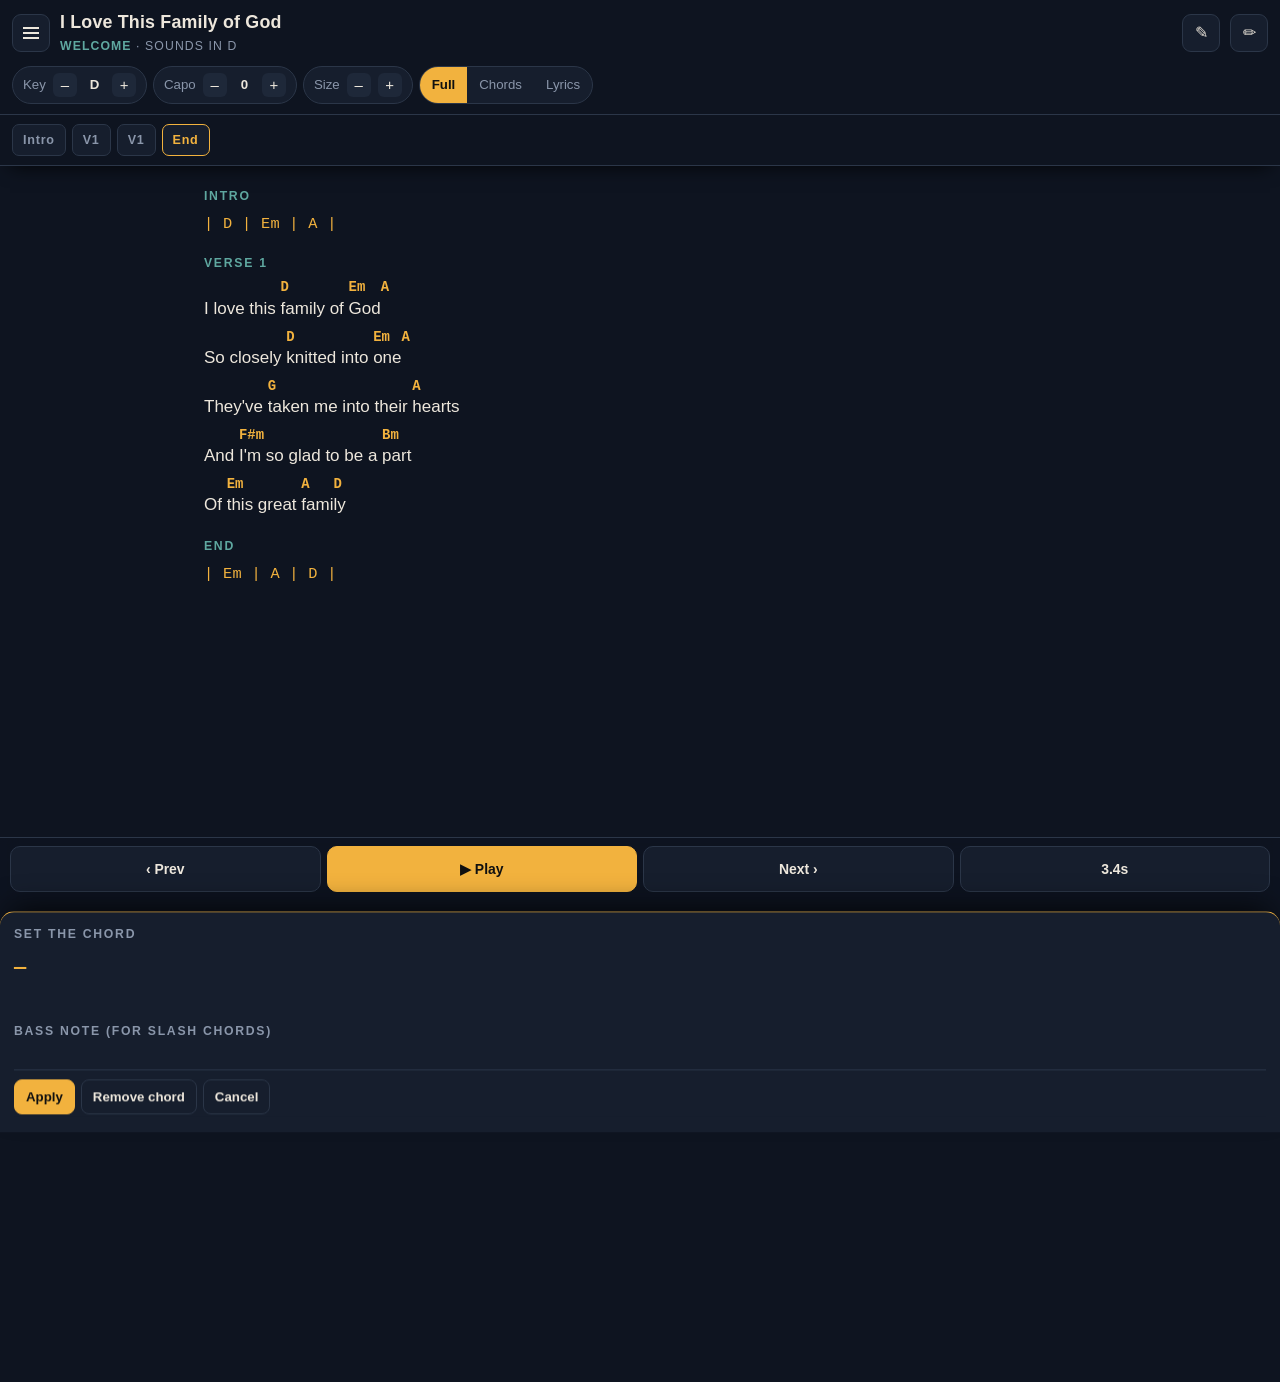
==== songbook/index.html @ 8be57307 "Make Play work like karaoke: step the highlight line by line The old Play scrolled the page at a con" ====
<!DOCTYPE html>
<html lang="en">
<head>
<meta charset="utf-8">
<meta name="viewport" content="width=device-width, initial-scale=1, viewport-fit=cover">
<title>Songbook</title>
<meta name="theme-color" content="#0E1420">
<style>
:root{
  --ink:#0E1420;
  --panel:#161E2D;
  --panel-2:#1E2839;
  --line:#2B3648;
  --text:#EDE7DC;
  --muted:#8A96AA;
  --chord:#F2B23E;
  --section:#5FA8A0;
  --cue:#E06A5B;
  --fs:17px;
}
*{box-sizing:border-box;-webkit-tap-highlight-color:transparent}
html,body{margin:0;padding:0;background:var(--ink);color:var(--text)}
body{
  font-family:-apple-system,BlinkMacSystemFont,"Segoe UI",Roboto,"Helvetica Neue",Arial,sans-serif;
  font-size:var(--fs);
  line-height:1.45;
  padding-bottom:env(safe-area-inset-bottom);
  overscroll-behavior-y:contain;
}
button{font:inherit;color:inherit;background:none;border:none;cursor:pointer}

/* ---------- top bar ---------- */
.stickytop{
  position:sticky;top:0;z-index:40;background:var(--ink);
  box-shadow:0 10px 18px -10px rgba(0,0,0,.85);
}
.bar{
  background:var(--ink);
  padding:10px 12px 10px 12px;
  padding-top:calc(10px + env(safe-area-inset-top));
}
.bar-row{display:flex;align-items:center;gap:10px}
.menu-btn{
  width:38px;height:38px;flex:0 0 38px;border:1px solid var(--line);border-radius:9px;
  display:grid;place-items:center;background:var(--panel)
}
.menu-btn span{display:block;width:16px;height:2px;background:var(--text);box-shadow:0 -5px 0 var(--text),0 5px 0 var(--text)}
.title-wrap{min-width:0;flex:1}
.song-title{
  font-size:1.05em;font-weight:700;letter-spacing:.01em;
  white-space:nowrap;overflow:hidden;text-overflow:ellipsis;margin:0
}
.song-meta{font-size:.72em;color:var(--muted);letter-spacing:.09em;text-transform:uppercase;margin-top:2px}
.song-meta b{color:var(--section);font-weight:600}

/* ---------- controls ---------- */
.ctrls{display:flex;gap:6px;margin-top:10px;flex-wrap:wrap}
.pill{
  border:1px solid var(--line);background:var(--panel);border-radius:999px;
  padding:6px 10px;font-size:.78em;color:var(--muted);
  display:inline-flex;align-items:center;gap:7px;white-space:nowrap
}
.pill b{color:var(--text);font-weight:600;font-variant-numeric:tabular-nums;min-width:1.6em;text-align:center}
.pill button{
  width:24px;height:24px;border-radius:6px;background:var(--panel-2);
  display:grid;place-items:center;font-size:15px;line-height:1;color:var(--text)
}
.pill button:active{background:var(--chord);color:#000}
.seg{display:flex;border:1px solid var(--line);border-radius:999px;overflow:hidden;background:var(--panel)}
.seg button{padding:6px 12px;font-size:.78em;color:var(--muted)}
.seg button[aria-pressed="true"]{background:var(--chord);color:#101010;font-weight:700}

/* ---------- signature: roadmap strip ---------- */
.roadmap{
  display:flex;gap:6px;overflow-x:auto;scrollbar-width:none;
  padding:9px 12px;background:var(--ink);
  border-top:1px solid var(--line);
  border-bottom:1px solid var(--line);
}
/* once you start playing, the controls fold away and only the map stays */
.ctrls{transition:max-height .18s ease,opacity .18s ease;max-height:140px;overflow:hidden}
body[data-compact="1"] .ctrls{max-height:0;opacity:0;margin-top:0}
body[data-compact="1"] .song-meta{display:none}
.roadmap::-webkit-scrollbar{display:none}
.chip{
  flex:0 0 auto;border:1px solid var(--line);border-radius:7px;
  padding:6px 10px;font-size:.74em;font-weight:700;letter-spacing:.06em;
  color:var(--muted);background:var(--panel);position:relative
}
.chip[data-live="1"]{border-color:var(--chord);color:var(--chord)}
.chip .rep{color:var(--cue);margin-left:4px}

/* ---------- song body ---------- */
/* enough tail room that the LAST section can still scroll up to the reading
   line — the play bar took some of what the old 60vh allowed for */
main{padding:4px 14px 88vh 14px;max-width:900px;margin:0 auto}
.sec{margin:18px 0 0}
.sec-label{
  font-size:.72em;letter-spacing:.14em;text-transform:uppercase;
  color:var(--section);font-weight:700;margin-bottom:5px;
  display:flex;align-items:baseline;gap:8px
}
.sec-label .rep{color:var(--cue);letter-spacing:.06em}
.line{margin:0 -6px 3px;padding:2px 6px;border-radius:6px;white-space:pre-wrap}
.line.chords-row{color:var(--chord);font-family:ui-monospace,"SF Mono",Menlo,Consolas,monospace;font-size:.9em;letter-spacing:.02em}
.pair{display:inline-flex;flex-direction:column;vertical-align:top}
.pair.nolyric{margin-right:.4em}
.pair .c{
  color:var(--chord);font-weight:700;font-size:.82em;line-height:1.25;
  font-family:ui-monospace,"SF Mono",Menlo,Consolas,monospace;
  white-space:pre;min-height:1.25em
}
.pair .l{white-space:pre}
.cue{color:var(--cue);font-size:.85em;font-style:italic;margin:6px 0}

/* chords-only mode */
body[data-view="chords"] .pair .l{display:none}
body[data-view="chords"] .pair{margin-right:.55em}
body[data-view="chords"] .sec{margin-top:14px}
body[data-view="lyrics"] .pair .c{display:none}
body[data-view="lyrics"] .line.chords-row{display:none}

/* ---------- setlist drawer ---------- */
.scrim{position:fixed;inset:0;background:rgba(0,0,0,.6);z-index:40;opacity:0;pointer-events:none;transition:opacity .18s}
.scrim[data-open="1"]{opacity:1;pointer-events:auto}
.drawer{
  position:fixed;top:0;left:0;bottom:0;width:min(84vw,340px);z-index:50;
  background:var(--panel);border-right:1px solid var(--line);
  transform:translateX(-101%);transition:transform .2s ease;
  display:flex;flex-direction:column
}
.drawer[data-open="1"]{transform:none}
.drawer h2{
  margin:0;padding:calc(16px + env(safe-area-inset-top)) 16px 12px;
  font-size:.75em;letter-spacing:.16em;text-transform:uppercase;color:var(--muted);font-weight:700
}
.list{overflow-y:auto;flex:1;padding-bottom:24px}
.item{display:block;width:100%;text-align:left;padding:11px 16px;border-bottom:1px solid var(--line)}
.item[aria-current="true"]{background:var(--panel-2);box-shadow:inset 3px 0 0 var(--chord)}
.item .n{font-weight:600;font-size:.95em}
.item .m{font-size:.72em;color:var(--muted);letter-spacing:.08em;text-transform:uppercase;margin-top:3px}
.drawer footer{padding:12px 16px;border-top:1px solid var(--line);font-size:.72em;color:var(--muted);line-height:1.5}

@media (prefers-reduced-motion:reduce){*{transition:none!important}}

/* ---------- editor ---------- */
.edit-open{
  display:block;width:100%;text-align:left;padding:12px 16px;
  color:var(--chord);font-weight:600;font-size:.9em;border-top:1px solid var(--line)
}
.editor{
  position:fixed;inset:0;z-index:60;background:var(--ink);display:none;
  flex-direction:column;padding-top:env(safe-area-inset-top);
  overflow-y:auto;overscroll-behavior:contain;-webkit-overflow-scrolling:touch
}
/* the top bar must stay reachable once the panel scrolls */
.editor>.ed-bar:first-child{position:sticky;top:0;z-index:2;background:var(--ink)}
.editor[data-open="1"]{display:flex}
.ed-bar{
  display:flex;align-items:center;gap:8px;padding:10px 12px;
  border-bottom:1px solid var(--line);flex-wrap:wrap
}
.ed-bar h2{margin:0;font-size:.8em;letter-spacing:.14em;text-transform:uppercase;color:var(--muted);flex:1}
.btn{
  border:1px solid var(--line);background:var(--panel);border-radius:8px;
  padding:7px 11px;font-size:.78em;font-weight:600;color:var(--text);white-space:nowrap
}
.btn.go{background:var(--chord);color:#101010;border-color:var(--chord)}
.btn:active{opacity:.7}
.ed-hint{padding:8px 12px;font-size:.74em;color:var(--muted);line-height:1.5;border-bottom:1px solid var(--line)}
.fields{display:grid;grid-template-columns:1fr 1fr;gap:8px;padding:12px;border-bottom:1px solid var(--line)}
.fields label{display:flex;flex-direction:column;gap:4px;font-size:.68em;letter-spacing:.12em;text-transform:uppercase;color:var(--muted);font-weight:700}
.fields .wide{grid-column:1 / -1}
.fields input{
  background:var(--panel);border:1px solid var(--line);border-radius:8px;
  color:var(--text);font:inherit;font-size:15px;padding:9px 10px;outline:none
}
.fields input:focus{border-color:var(--chord)}
.ed-body-label{padding:10px 12px 0;font-size:.68em;letter-spacing:.12em;text-transform:uppercase;color:var(--section);font-weight:700}
.mapbuild{padding:0 12px 12px;border-bottom:1px solid var(--line)}
.mapbuild .row{display:flex;gap:6px;flex-wrap:wrap;margin-bottom:8px}
.mchip{
  border:1px solid var(--section);border-radius:7px;background:var(--panel);
  color:var(--section);font-size:.76em;font-weight:700;padding:7px 11px
}
.mchip:active{background:var(--section);color:#101010}
.mapbuild .mini{border:1px solid var(--line);border-radius:7px;background:var(--panel-2);color:var(--muted);font-size:.76em;font-weight:700;padding:7px 11px}
.mapbuild .none{font-size:.74em;color:var(--muted)}
.ochip{
  border:1px solid var(--chord);border-radius:7px;background:var(--panel);
  color:var(--chord);font-size:.76em;font-weight:700;padding:7px 10px
}
.ochip[data-sel="1"]{background:var(--chord);color:#101010}
.mapbuild .lbl{font-size:.66em;letter-spacing:.12em;text-transform:uppercase;color:var(--muted);font-weight:700;margin:2px 0 6px}

/* ---------- edit chords on the chart ---------- */
.edit-toggle{
  width:38px;height:38px;flex:0 0 38px;border:1px solid var(--line);border-radius:9px;
  display:grid;place-items:center;background:var(--panel);font-size:16px
}
.edit-toggle[aria-pressed="true"]{background:var(--chord);color:#101010;border-color:var(--chord)}
body[data-edit="1"] .pair .c{
  border-bottom:1px dashed var(--chord);min-width:1.4em;text-align:center;cursor:pointer
}
body[data-edit="1"] .pair .c:empty::after{content:"+";color:var(--muted)}
body[data-edit="1"] .w{border-bottom:1px dotted var(--line);cursor:pointer}
body[data-edit="1"] .w:active{background:var(--panel-2)}
.edit-note{
  background:var(--panel-2);border:1px solid var(--chord);border-radius:9px;
  padding:9px 12px;margin:10px 0 0;font-size:.8em;color:var(--text);display:none
}
body[data-edit="1"] .edit-note{display:block}

.sheet{
  position:fixed;left:0;right:0;bottom:0;z-index:65;background:var(--panel);
  border-top:1px solid var(--chord);border-radius:14px 14px 0 0;
  padding:14px 14px calc(16px + env(safe-area-inset-bottom));
  transform:translateY(105%);transition:transform .2s ease;
  max-height:76vh;overflow-y:auto;overscroll-behavior:contain;
  box-shadow:0 -14px 30px -12px rgba(0,0,0,.8)
}
body[data-edit="1"] main{padding-bottom:70vh}
.pair,.w,.c{touch-action:manipulation}
body[data-readonly="1"] #editToggle,
body[data-readonly="1"] #openEdit,
body[data-readonly="1"] .drawer footer{display:none}
.sheet[data-open="1"]{transform:none}
.sheet h3.sub{margin-top:12px}
.sheet h3{margin:0 0 10px;font-size:.72em;letter-spacing:.14em;text-transform:uppercase;color:var(--muted)}
.sheet .row{display:flex;gap:6px;flex-wrap:wrap;margin-bottom:9px}
.sheet .row.act{position:sticky;bottom:0;margin-bottom:0;padding:9px 0 2px;background:var(--panel);border-top:1px solid var(--line)}
.k{
  border:1px solid var(--line);background:var(--panel-2);border-radius:8px;
  padding:9px 12px;font-size:.88em;font-weight:700;color:var(--text);min-width:40px
}
.k[data-sel="1"]{background:var(--chord);color:#101010;border-color:var(--chord)}
.sheet .preview{
  font-family:ui-monospace,Menlo,Consolas,monospace;color:var(--chord);
  font-weight:700;font-size:1.2em;margin:2px 0 10px
}
.editor textarea{
  flex:1;width:100%;border:none;outline:none;resize:none;
  background:var(--ink);color:var(--text);
  font-family:ui-monospace,"SF Mono",Menlo,Consolas,monospace;
  font-size:14px;line-height:1.5;padding:12px;
  -webkit-text-size-adjust:100%;
  min-height:45vh
}
.playbar{
  position:fixed;left:0;right:0;bottom:0;z-index:30;display:flex;gap:6px;
  padding:8px 10px calc(8px + env(safe-area-inset-bottom));
  background:rgba(14,20,32,.94);border-top:1px solid var(--line);
  backdrop-filter:blur(12px)
}
.pb{
  flex:1;min-height:46px;border:1px solid var(--line);border-radius:10px;
  background:var(--panel);font-size:.82em;font-weight:700;color:var(--text)
}
.pb.go{background:var(--chord);color:#101010;border-color:var(--chord)}
.pb:active{opacity:.75}
body[data-edit="1"] .playbar,body[data-readonly="1"] .playbar{display:flex}
/* the line being sung — must read from arm's length in a dim room */
.line.active{
  background:rgba(95,168,160,.22);
  box-shadow:inset 4px 0 var(--section),0 0 0 1px rgba(95,168,160,.45);
  border-radius:6px
}
.line.active .l{color:#fff}
.line.active .c{color:#FFD79A}
.setbar{display:flex;gap:6px;margin-bottom:8px}
.setbar select{
  flex:1;min-width:0;background:var(--panel);border:1px solid var(--line);border-radius:9px;
  color:var(--text);font:inherit;font-size:15px;padding:10px 9px;outline:none
}
.mini2{
  width:42px;border:1px solid var(--line);border-radius:9px;background:var(--panel);
  color:var(--text);font-size:15px;font-weight:700
}
.addsongs{
  width:100%;border:1px dashed var(--section);border-radius:9px;background:none;
  color:var(--section);font-size:.78em;font-weight:700;padding:9px;margin-bottom:9px;display:none
}
body[data-setmode="set"] .addsongs{display:block}
.addsongs[data-on="1"]{border-style:solid;background:var(--section);color:#101010}
.item .pick{
  float:right;border:1px solid var(--line);border-radius:7px;background:var(--panel-2);
  color:var(--text);font-size:.9em;font-weight:700;width:30px;height:30px;margin-left:8px
}
.find{
  width:100%;background:var(--panel);border:1px solid var(--line);border-radius:9px;
  color:var(--text);font:inherit;font-size:15px;padding:10px 11px;outline:none;margin-bottom:10px
}
.find:focus{border-color:var(--chord)}
.fold{margin:2px 0 8px}
.fold-head{
  width:100%;display:flex;align-items:center;gap:8px;padding:8px 4px;text-align:left;
  font-size:.68em;letter-spacing:.13em;text-transform:uppercase;color:var(--chord);font-weight:700
}
.fold-head .cnt{margin-left:auto;color:var(--muted);letter-spacing:.06em}
.fold-head .chev{transition:transform .16s}
.fold[data-open="0"] .chev{transform:rotate(-90deg)}
.fold[data-open="0"] .fold-body{display:none}
.nores{font-size:.8em;color:var(--muted);padding:10px 4px}
.toast{
  position:fixed;left:50%;bottom:86px;transform:translateX(-50%);
  background:var(--chord);color:#101010;font-weight:700;font-size:.82em;
  padding:9px 16px;border-radius:999px;z-index:70;opacity:0;pointer-events:none;
  transition:opacity .2s
}
.toast[data-show="1"]{opacity:1}
</style>
</head>
<body data-view="full">

<div class="scrim" id="scrim"></div>
<nav class="drawer" id="drawer" aria-label="Set list">
  <h2>Set list</h2>
  <div class="setbar">
    <select id="setPick" aria-label="Choose a service"></select>
    <button class="mini2" id="setNew" title="New service">＋</button>
    <button class="mini2" id="setEdit" title="Rename or delete this service">⋯</button>
  </div>
  <button class="addsongs" id="setAdd">＋ Add songs to this service</button>
  <input class="find" id="find" placeholder="Search songs" aria-label="Search songs">
  <div class="list" id="list"></div>
  <button class="edit-open" id="openEdit">＋ Add or edit a song</button>
  <footer>Edits live on your phone until you download the file and upload it to GitHub. That upload is what everyone else sees.</footer>
</nav>

<div class="editor" id="editor">
  <div class="ed-bar">
    <h2>Song editor</h2>
    <button class="btn" id="edClose">Close</button>
  </div>
  <div class="ed-bar">
    <button class="btn" id="edTemplate">Start blank</button>
    <button class="btn" id="edLoad">Load current</button>
    <button class="btn go" id="edSave">Save to book</button>
    <button class="btn go" id="edDownload">Download file</button>
  </div>
  <div class="fields">
    <label class="wide">Song title<input id="fTitle" placeholder="Never Once"></label>
    <label>Role<input id="fRole" placeholder="Solemn"></label>
    <label>Key<input id="fKey" placeholder="G"></label>
    <label>Capo<input id="fCapo" placeholder="0" inputmode="numeric"></label>
    <label>Tempo<input id="fTempo" placeholder="72" inputmode="numeric"></label>
    <label>Add to service<select id="fSet"></select></label>
    <label class="wide">Playing order<input id="fMap" placeholder="Tap the buttons below"></label>
  </div>
  <div class="mapbuild">
    <p class="lbl">Tap a section to add it</p>
    <div class="row" id="mapChips"><span class="none">Paste or type the song first — the sections will appear here to tap.</span></div>
    <p class="lbl">Playing order — tap one to select, then use the buttons</p>
    <div class="row" id="orderRow"></div>
    <div class="row">
      <button class="mini" id="mapX2">×2</button>
      <button class="mini" id="mapX1">×1</button>
      <button class="mini" id="mapLeft">← Move</button>
      <button class="mini" id="mapRight">Move →</button>
      <button class="mini" id="mapDel">Delete</button>
      <button class="mini" id="mapClear">Clear all</button>
    </div>
  </div>
  <p class="ed-body-label">Words and chords — paste anything, it converts itself</p>
  <textarea id="edText" spellcheck="false" placeholder="Paste a chart straight from your old file or a tab site.&#10;&#10;Or type it plainly:&#10;&#10;Verse 1&#10;      G            D&#10;Standing on this mountaintop"></textarea>
</div>

<div class="playbar" id="playbar">
  <button class="pb" id="pbPrev" aria-label="Previous section">‹ Prev</button>
  <button class="pb go" id="pbPlay" aria-label="Start auto-scroll">▶ Play</button>
  <button class="pb" id="pbNext" aria-label="Next section">Next ›</button>
  <button class="pb" id="pbSpeed" aria-label="Scroll speed">1.0×</button>
</div>

<div class="toast" id="toast"></div>

<div class="sheet" id="sheet">
  <h3>Set the chord</h3>
  <div class="preview" id="pkPrev">—</div>
  <div class="row" id="pkRoot"></div>
  <div class="row" id="pkAcc"></div>
  <div class="row" id="pkQual"></div>
  <h3 class="sub">Bass note (for slash chords)</h3>
  <div class="row" id="pkBass"></div>
  <div class="row" id="pkBassAcc"></div>
  <div class="row act">
    <button class="btn go" id="pkApply">Apply</button>
    <button class="btn" id="pkRemove">Remove chord</button>
    <button class="btn" id="pkCancel">Cancel</button>
  </div>
</div>

<div class="stickytop">
<header class="bar">
  <div class="bar-row">
    <button class="menu-btn" id="menu" aria-label="Open set list"><span></span></button>
    <div class="title-wrap">
      <p class="song-title" id="title">—</p>
      <div class="song-meta" id="meta"></div>
    </div>
    <button class="edit-toggle" id="editToggle" aria-pressed="false" aria-label="Edit chords" title="Tap chords to change them">✎</button>
    <button class="edit-toggle" id="songEdit" aria-label="Edit this song's words and chords" title="Edit this song">✏︎</button>
  </div>
  <div class="ctrls">
    <div class="pill">Key <button id="down" aria-label="Transpose down">–</button><b id="keyOut">—</b><button id="up" aria-label="Transpose up">+</button></div>
    <div class="pill">Capo <button id="capoDown" aria-label="Capo down">–</button><b id="capoOut">0</b><button id="capoUp" aria-label="Capo up">+</button></div>
    <div class="pill">Size <button id="fsDown" aria-label="Smaller text">–</button><button id="fsUp" aria-label="Larger text">+</button></div>
    <div class="seg" role="group" aria-label="View">
      <button data-view="full" aria-pressed="true">Full</button>
      <button data-view="chords" aria-pressed="false">Chords</button>
      <button data-view="lyrics" aria-pressed="false">Lyrics</button>
    </div>
  </div>
</header>

<div class="roadmap" id="roadmap"></div>
</div>
<main id="song"></main>

<script>
/* ============================================================
   Chord engine — parse, transpose, capo. No libraries, no CDN.
   ============================================================ */
const SHARP=["A","A#","B","C","C#","D","D#","E","F","F#","G","G#"];
const FLAT =["A","Bb","B","C","Db","D","Eb","E","F","Gb","G","Ab"];
const FLATKEYS=new Set(["F","Bb","Eb","Ab","Db","Gb","Dm","Gm","Cm","Fm","Bbm","Ebm"]);
const RE=/^([A-G])([#b]?)(.*)$/;

function idx(root,acc){
  let base=SHARP.indexOf(root);
  if(acc==="#")base=(base+1)%12;
  if(acc==="b")base=(base+11)%12;
  return base;
}
function shift(tok,n,useFlat){
  const m=tok.match(RE);
  if(!m)return tok;
  const[,root,acc,rest]=m;
  const name=(useFlat?FLAT:SHARP)[(idx(root,acc)+n+120)%12];
  // handle slash bass
  const slash=rest.indexOf("/");
  if(slash>-1){
    const tail=rest.slice(slash+1), head=rest.slice(0,slash);
    return name+head+"/"+shift(tail,n,useFlat);
  }
  return name+rest;
}
function transposeChord(tok,n,key){
  if(n===0)return tok;
  return shift(tok,n,FLATKEYS.has(key));
}

/* ---------- ChordPro-ish parser ---------- */
function parseSong(src){
  const song={meta:{},sections:[]};
  let cur=null;
  src.split("\n").forEach(raw=>{
    const line=raw.replace(/\s+$/,"");
    const d=line.match(/^\{(\w+):\s*(.*)\}\s*$/);
    if(d){
      const k=d[1].toLowerCase(), v=d[2].trim();
      if(k==="section"){
        cur={label:v,lines:[]};song.sections.push(cur);
      }else if(k==="cue"){
        if(cur)cur.lines.push({type:"cue",text:v});
      }else song.meta[k]=v;
      return;
    }
    if(!line.trim()){if(cur)cur.lines.push({type:"gap"});return;}
    /* a plain section name on its own line, no braces needed */
    const bare=line.trim().match(/^(intro|verse\s*\d*|pre[- ]?chorus|chorus(?:\s*\([^)]*\))?|bridge|interlude|instrumental|instrument|mid[- ]?section|post[- ]?chorus|channel|tag|refrain|outro|ending|end)\s*:?\s*$/i);
    if(bare){cur={label:line.trim().replace(/:$/,""),lines:[]};song.sections.push(cur);return;}
    /* [Chorus] style header pasted from a tab site */
    const br=line.trim().match(/^\[([^\]]+)\]$/);
    if(br&&!/^[A-G][#b]?(\s|$|m|maj|min|sus|dim|aug|add|\d|\/)/.test(br[1])){
      cur={label:br[1],lines:[]};song.sections.push(cur);return;
    }
    if(!cur){cur={label:"",lines:[]};song.sections.push(cur);}
    // a bar/chord-only row: contains | or is only bracketed chords
    if(/^[|\s]*\|/.test(line)||/^(\s*\[[^\]]+\]\s*)+$/.test(line)){
      cur.lines.push({type:"row",text:line.replace(/[\[\]]/g,"")});
      return;
    }
    cur.lines.push({type:"pairs",text:line});
  });
  return song;
}

/* split "[C]Thank you [G]God" into chord/lyric pairs */
function toPairs(text){
  const out=[];const re=/\[([^\]]+)\]/g;let last=0,m;
  while((m=re.exec(text))!==null){
    if(m.index>last)out.push({c:"",l:text.slice(last,m.index)});
    out.push({c:m[1],l:""});
    last=re.lastIndex;
  }
  if(last<text.length){
    if(out.length&&out[out.length-1].l==="")out[out.length-1].l=text.slice(last);
    else out.push({c:"",l:text.slice(last)});
  }
  // merge a chord with the text that follows it
  const merged=[];
  for(let i=0;i<out.length;i++){
    if(out[i].c&&!out[i].l&&out[i+1]&&!out[i+1].c){merged.push({c:out[i].c,l:out[i+1].l});i++;}
    else merged.push(out[i]);
  }
  return merged;
}

/* ============================================================
   Render
   ============================================================ */
/* ============================================================
   WHO CAN EDIT
   true  = everyone opening the link sees the editing tools
   false = read-only for everyone, except a link ending in #edit
   ============================================================ */
const ALLOW_EDIT = true;

let state={i:0,steps:0,capo:0,fs:17,step:0,line:-1};
let jumping=false,jumpTimer=null,keepScroll=false;

function currentSong(){return parseSong(SONGS[state.i]);}

/* The arrangement is a list of PERFORMANCE STEPS. A section lives in the body
   once, but the map may play it several times; step 6 and step 2 can both be
   the Chorus and still be different places in the service. Everything that
   navigates works on step indexes, never on section names. */
function mapSteps(s){
  return (s.meta.map||"").split("-").map(x=>x.trim()).filter(Boolean).map(tok=>{
    const rep=tok.match(/x(\d+)$/i);
    const label=tok.replace(/\s*x\d+$/i,"");
    return {label,rep:rep?rep[1]:null,short:label.toLowerCase().replace(/\s+/g,"")};
  });
}
function sectionForStep(i){
  const st=mapSteps(currentSong())[i];
  if(!st)return null;
  return [...document.querySelectorAll(".sec")].find(el=>el.dataset.short===st.short)||null;
}
function scrollToStep(i,smooth){
  const t=sectionForStep(i); if(!t)return;
  const off=document.querySelector(".stickytop").getBoundingClientRect().height;
  jumping=true;
  window.scrollTo({top:t.getBoundingClientRect().top+window.scrollY-off-6,behavior:smooth?"smooth":"auto"});
  clearTimeout(jumpTimer);
  jumpTimer=setTimeout(()=>{jumping=false;},650);
}
function goStep(i){
  const steps=mapSteps(currentSong());
  if(!steps.length)return;
  state.step=Math.max(0,Math.min(steps.length-1,i));
  paintSteps(); scrollToStep(state.step,true);
}
/* highlight exactly ONE chip: the current step */
function paintSteps(){
  const rm=document.getElementById("roadmap");
  const kids=[...rm.children];
  kids.forEach((c,i)=>c.dataset.live=i===state.step?"1":"0");
  const cur=kids[state.step];
  if(cur){
    const l=cur.offsetLeft,r=l+cur.offsetWidth;
    if(l<rm.scrollLeft+12)rm.scrollLeft=l-12;
    else if(r>rm.scrollLeft+rm.clientWidth-12)rm.scrollLeft=r-rm.clientWidth+12;
  }
}

function render(){
  const s=currentSong();
  const baseKey=s.meta.key||"C";
  const n=state.steps-state.capo;
  const shown=transposeChord(baseKey.replace(/m$/,""),n,baseKey)+(/m$/.test(baseKey)?"m":"");
  const sounding=transposeChord(baseKey.replace(/m$/,""),state.steps,baseKey)+(/m$/.test(baseKey)?"m":"");

  document.getElementById("title").textContent=s.meta.title||"Untitled";
  document.getElementById("meta").innerHTML=
    (s.meta.role?"<b>"+s.meta.role+"</b> · ":"")+
    "sounds in "+sounding+(state.capo?" · play "+shown+" shapes":"")+
    (s.meta.tempo?" · "+s.meta.tempo+" bpm":"");
  document.getElementById("keyOut").textContent=shown;
  document.getElementById("capoOut").textContent=state.capo;

  /* roadmap chips */
  const rm=document.getElementById("roadmap");rm.innerHTML="";
  mapSteps(s).forEach((st,i)=>{
    const b=document.createElement("button");
    b.className="chip";
    b.dataset.short=st.short;
    b.dataset.step=i;
    b.innerHTML=st.label+(st.rep?'<span class="rep">×'+st.rep+"</span>":"");
    b.onclick=()=>goStep(i);
    rm.appendChild(b);
  });

  /* body */
  const main=document.getElementById("song");main.innerHTML="";
  s.sections.forEach((sec,si)=>{
    const wrap=document.createElement("section");
    wrap.className="sec";
    wrap.dataset.short=shortOf(sec.label);
    if(sec.label){
      const h=document.createElement("div");
      h.className="sec-label";
      h.textContent=sec.label;
      wrap.appendChild(h);
    }
    sec.lines.forEach((ln,li)=>{
      if(ln.type==="gap"){wrap.appendChild(document.createElement("br"));return;}
      if(ln.type==="cue"){
        const c=document.createElement("p");c.className="cue";c.textContent="▸ "+ln.text;
        wrap.appendChild(c);return;
      }
      const p=document.createElement("p");
      if(ln.type==="row"){
        p.className="line chords-row";
        p.textContent=ln.text.replace(/[A-G][#b]?[^\s|]*/g,t=>transposeChord(t,n,baseKey));
        wrap.appendChild(p);return;
      }
      p.className="line";
      toPairs(ln.text).forEach((pr,pi)=>{
        const sp=document.createElement("span");
        sp.className=pr.l?"pair":"pair nolyric";
        sp.dataset.s=si;sp.dataset.l=li;sp.dataset.p=pi;
        const c=document.createElement("span");c.className="c";
        c.textContent=pr.c?transposeChord(pr.c,n,baseKey):"";
        const l=document.createElement("span");l.className="l";
        if(document.body.dataset.edit==="1"&&pr.l){
          let off=0;
          (pr.l.match(/\s+|\S+/g)||[]).forEach(part=>{
            const w=document.createElement("span");
            w.className=/\S/.test(part)?"w":"";
            w.textContent=part;w.dataset.off=off;
            l.appendChild(w);off+=part.length;
          });
        }else l.textContent=pr.l;
        sp.appendChild(c);sp.appendChild(l);p.appendChild(sp);
      });
      wrap.appendChild(p);
    });
    main.appendChild(wrap);
  });
  if(document.body.dataset.edit==="1"){
    const note=document.createElement("p");
    note.className="edit-note";
    note.textContent="Tap a chord to change it, or tap a word to put a chord in front of it. Press ✎ again when you're done.";
    main.insertBefore(note,main.firstChild);
  }
  if(keepScroll){
    const y=keepScroll;keepScroll=false;
    requestAnimationFrame(()=>window.scrollTo(0,y));
  }else window.scrollTo(0,0);
  paintSteps();
  buildList();
}

/* ---------- turn the parsed song back into text ---------- */
const ORDER=["title","role","key","capo","tempo","folder","map"];
function serialize(song){
  const out=[];
  ORDER.forEach(k=>{if(song.meta[k]!==undefined)out.push("{"+k+": "+song.meta[k]+"}");});
  Object.keys(song.meta).forEach(k=>{if(!ORDER.includes(k))out.push("{"+k+": "+song.meta[k]+"}");});
  song.sections.forEach(sec=>{
    if(sec.label)out.push("{section: "+sec.label+"}");
    sec.lines.forEach(ln=>{
      if(ln.type==="gap")out.push("");
      else if(ln.type==="cue")out.push("{cue: "+ln.text+"}");
      else out.push(ln.text);
    });
  });
  return out.join("\n");
}
function pairsToText(pairs){
  return pairs.map(p=>(p.c?"["+p.c+"]":"")+p.l).join("");
}

/* ---------- chord picker ---------- */
const sheet=document.getElementById("sheet");
let pick={s:0,l:0,p:0,root:"C",acc:"",qual:"",bass:"",bassAcc:"",insertAt:null};

/* The rows are built ONCE. Rebuilding them on every tap detached the button
   that was just tapped, so the outside-click handler could no longer see that
   the click came from inside the sheet and closed the picker under the user. */
const PK_ROWS=[
  ["pkRoot","root",["C","D","E","F","G","A","B"].map(v=>({label:v,val:v}))],
  ["pkAcc","acc",[{label:"natural",val:""},{label:"\u266f",val:"#"},{label:"\u266d",val:"b"}]],
  ["pkQual","qual",[{label:"major",val:""},{label:"m",val:"m"},{label:"7",val:"7"},{label:"m7",val:"m7"},
      {label:"maj7",val:"maj7"},{label:"sus2",val:"sus2"},{label:"sus4",val:"sus4"},
      {label:"add9",val:"add9"},{label:"dim",val:"dim"}]],
  ["pkBass","bass",[{label:"none",val:""}].concat(["C","D","E","F","G","A","B"].map(v=>({label:v,val:v})))],
  ["pkBassAcc","bassAcc",[{label:"natural",val:""},{label:"\u266f",val:"#"},{label:"\u266d",val:"b"}]]
];
let pkBuilt=false;
function buildPickerRows(){
  PK_ROWS.forEach(([id,key,vals])=>{
    const box=document.getElementById(id);box.innerHTML="";
    vals.forEach(v=>{
      const b=document.createElement("button");
      b.className="k";b.textContent=v.label;b.dataset.val=v.val;
      b.onclick=()=>{pick[key]=v.val;paintPicker();};
      box.appendChild(b);
    });
  });
  pkBuilt=true;
}
function paintPicker(){
  if(!pkBuilt)buildPickerRows();
  PK_ROWS.forEach(([id,key])=>{
    [...document.getElementById(id).children].forEach(b=>{
      b.dataset.sel=pick[key]===b.dataset.val?"1":"0";
    });
  });
  document.getElementById("pkBassAcc").style.opacity=pick.bass?"1":".35";
  document.getElementById("pkPrev").textContent=pickChord();
}
/* the chord the picker currently describes */
function pickChord(){
  return pick.root+pick.acc+pick.qual+(pick.bass?"/"+pick.bass+pick.bassAcc:"");
}
function openPicker(existing){
  const raw=(existing||"").trim();
  const sl=raw.indexOf("/");
  const head=sl>-1?raw.slice(0,sl):raw, tail=sl>-1?raw.slice(sl+1):"";
  const m=head.match(/^([A-G])([#b]?)(.*)$/);
  pick.root=m?m[1]:"C";pick.acc=m?m[2]:"";pick.qual=m?m[3]:"";
  const bm=tail.match(/^([A-G])([#b]?)/);
  pick.bass=bm?bm[1]:"";pick.bassAcc=bm?bm[2]:"";
  paintPicker();sheet.dataset.open="1";
}
function closePicker(){sheet.dataset.open="0";}
document.getElementById("pkCancel").onclick=closePicker;

/* write a chord back into the song source */
function writeChord(chord){
  const song=parseSong(SONGS[state.i]);
  const line=song.sections[pick.s].lines[pick.l];
  let pairs=toPairs(line.text);
  if(pick.insertAt!==null){
    const t=pairs[pick.p];
    const before={c:t.c,l:t.l.slice(0,pick.insertAt)};
    const after={c:chord,l:t.l.slice(pick.insertAt)};
    pairs.splice(pick.p,1,before,after);
  }else{
    if(chord===null){
      pairs[pick.p].c="";
      if(pick.p>0&&!pairs[pick.p].c){
        pairs[pick.p-1].l+=pairs[pick.p].l;pairs.splice(pick.p,1);
      }
    }else pairs[pick.p].c=chord;
  }
  line.text=pairsToText(pairs);
  SONGS[state.i]=serialize(song);
  keepScroll=window.scrollY;
  closePicker();render();
}
document.getElementById("pkApply").onclick=()=>{
  /* store it in the written key, not the transposed one */
  const shown=pickChord();
  const back=transposeChord(shown,-(state.steps-state.capo),parseSong(SONGS[state.i]).meta.key||"C");
  writeChord(back);
  toast("Chord updated");
};
document.getElementById("pkRemove").onclick=()=>{writeChord(null);toast("Chord removed");};

/* tapping the chart in edit mode — but a swipe is a scroll, not a tap */
let touchY=null,touchMoved=false;
const songEl=document.getElementById("song");
songEl.addEventListener("touchstart",e=>{
  touchY=e.touches[0].clientY;touchMoved=false;
},{passive:true});
songEl.addEventListener("touchmove",e=>{
  if(touchY!==null&&Math.abs(e.touches[0].clientY-touchY)>8)touchMoved=true;
},{passive:true});

songEl.addEventListener("click",e=>{
  if(document.body.dataset.edit!=="1"){
    /* silence here reads as "the app is broken" — say what to press */
    if(e.target.closest(".pair .c")&&document.body.dataset.readonly!=="1")
      toast("Press \u270e at the top to change chords");
    return;
  }
  if(touchMoved){touchMoved=false;return;}
  const chordEl=e.target.closest(".pair .c");
  const wordEl=e.target.closest(".w");
  const pairEl=e.target.closest(".pair");
  if(!pairEl)return;
  pick.s=+pairEl.dataset.s;pick.l=+pairEl.dataset.l;pick.p=+pairEl.dataset.p;
  if(chordEl){pick.insertAt=null;openPicker(chordEl.textContent.trim());return;}
  if(wordEl){pick.insertAt=+wordEl.dataset.off;openPicker("");}
});

/* close the picker by tapping anywhere off it, or with Escape */
document.addEventListener("click",e=>{
  if(sheet.dataset.open!=="1")return;
  /* composedPath is captured at dispatch, so it still names the sheet even if
     the handler detached the node that was clicked */
  const path=e.composedPath?e.composedPath():[];
  if(path.includes(sheet)||path.includes(songEl))return;
  if(e.target.closest&&(e.target.closest("#sheet")||e.target.closest("#song")))return;
  closePicker();
});
document.addEventListener("keydown",e=>{if(e.key==="Escape")closePicker();});

document.getElementById("editToggle").onclick=()=>{
  const on=document.body.dataset.edit==="1";
  document.body.dataset.edit=on?"0":"1";
  document.getElementById("editToggle").setAttribute("aria-pressed",on?"false":"true");
  closePicker();
  keepScroll=window.scrollY;
  render();
  if(!on)toast("Edit mode on — tap a chord or a word");
};

function shortOf(label){
  const l=label.toLowerCase();
  const par=l.match(/\(([^)]+)\)/);
  const tail=par?"("+par[1].replace(/\s+/g,"")+")":"";
  return base(l.replace(/\(.*?\)/g,"").trim())+tail;
}
function base(l){
  if(/^intro/.test(l))return"intro";
  if(/^pre/.test(l))return"pc";
  if(/^chorus 2/.test(l))return"c2";
  if(/^chorus/.test(l))return"c";
  if(/^verse\s*(\d)/.test(l))return"v"+l.match(/verse\s*(\d)/)[1];
  if(/^bridge/.test(l))return"br";
  if(/^inter/.test(l))return"int";
  if(/^instrument/.test(l))return"inst";
  if(/^mid/.test(l))return"mid";
  if(/^post/.test(l))return"post";
  if(/^outro/.test(l))return"outro";
  if(/^end/.test(l))return"end";
  if(/^channel/.test(l))return"ch";
  return l.replace(/\s+/g,"");
}

/* ============================================================
   SERVICES — a service is a named, ordered list of songs from the
   library, e.g. "Sunday 7 Sept". A song may appear in any number of
   services; the library keeps exactly one copy of the words.
   Songs are referenced by title.
   ============================================================ */
let activeSet=-1, addMode=false;
function titleOf(src){return (parseSong(src).meta.title||"Untitled").trim();}
function indexOfTitle(t){return SONGS.findIndex(x=>titleOf(x)===t);}
function setSongs(si){
  if(si<0||!SETS[si])return null;
  return SETS[si].songs.map(indexOfTitle).filter(i=>i>=0);
}
function paintSetPicker(){
  const sel=document.getElementById("setPick");
  sel.innerHTML="";
  const all=document.createElement("option");
  all.value="-1";all.textContent="All songs ("+SONGS.length+")";
  sel.appendChild(all);
  SETS.forEach((st,i)=>{
    const o=document.createElement("option");
    o.value=String(i);o.textContent=st.name+" ("+st.songs.length+")";
    sel.appendChild(o);
  });
  sel.value=String(activeSet);
  document.body.dataset.setmode=activeSet>=0?"set":"all";
  const btn=document.getElementById("setAdd");
  btn.dataset.on=addMode?"1":"0";
  btn.textContent=addMode?"✓ Done adding":"＋ Add songs to this service";
}
function buildList(){
  const list=document.getElementById("list");list.innerHTML="";
  paintSetPicker();
  const q=(document.getElementById("find").value||"").trim().toLowerCase();
  /* which songs, and in what order */
  let rows;
  if(activeSet>=0&&!addMode){
    rows=(setSongs(activeSet)||[]).map(i=>({i,m:parseSong(SONGS[i]).meta}));
  }else{
    rows=SONGS.map((src,i)=>({i,m:parseSong(src).meta}));
  }
  if(q)rows=rows.filter(({m})=>
    ((m.title||"")+" "+(m.role||"")+" "+(m.key||"")).toLowerCase().includes(q));
  if(!rows.length){
    list.innerHTML='<p class="nores">'+
      (activeSet>=0&&!addMode&&!q
        ?'This service has no songs yet. Press “Add songs”.'
        :'Nothing matches.')+'</p>';
    return;
  }
  rows.forEach(({i,m})=>{
    const b=document.createElement("button");
    b.className="item";
    b.setAttribute("aria-current",i===state.i?"true":"false");
    let extra="";
    if(activeSet>=0&&addMode){
      const inSet=(SETS[activeSet].songs||[]).includes(titleOf(SONGS[i]));
      extra='<span class="pick">'+(inSet?"✓":"＋")+'</span>';
    }else if(activeSet>=0){
      extra='<span class="pick">−</span>';
    }
    b.innerHTML=extra+'<div class="n">'+(m.title||"Untitled")+'</div><div class="m">'+
                (m.role||"")+" · "+(m.key||"?")+(m.capo&&m.capo!=="0"?" · capo "+m.capo:"")+"</div>";
    b.onclick=(ev)=>{
      if(activeSet>=0&&ev.target.closest(".pick")){
        const t=titleOf(SONGS[i]), arr=SETS[activeSet].songs;
        const at=arr.indexOf(t);
        if(addMode){ at<0?arr.push(t):arr.splice(at,1); }
        else if(at>=0){ arr.splice(at,1); }
        buildList();return;
      }
      openSong(i);
    };
    list.appendChild(b);
  });
}
document.getElementById("setPick").onchange=e=>{
  activeSet=parseInt(e.target.value,10);addMode=false;buildList();
};
document.getElementById("setNew").onclick=()=>{
  const name=(prompt("Name this service — a date works well, e.g. Sunday 7 Sept")||"").trim();
  if(!name)return;
  SETS.push({name,songs:[]});
  activeSet=SETS.length-1;addMode=true;buildList();
  toast("Service created — now pick its songs");
};
document.getElementById("setEdit").onclick=()=>{
  if(activeSet<0){toast("Choose a service first");return;}
  const cur=SETS[activeSet];
  const name=prompt('Rename this service, or clear the box to delete it.',cur.name);
  if(name===null)return;
  if(!name.trim()){
    if(confirm('Delete the service "'+cur.name+'"? The songs stay in the library.')){
      SETS.splice(activeSet,1);activeSet=-1;addMode=false;buildList();toast("Service deleted");
    }
    return;
  }
  cur.name=name.trim();buildList();toast("Renamed");
};
document.getElementById("setAdd").onclick=()=>{
  if(activeSet<0)return;
  addMode=!addMode;buildList();
};
function openSong(i){
  state.i=i;state.steps=0;state.step=0;state.line=-1;
  state.capo=parseInt(parseSong(SONGS[i]).meta.capo||"0",10)||0;
  setPlaying(false);closeDrawer();render();
}

/* ============================================================
   PLAY — karaoke, not a conveyor belt.
   The highlight steps from line to line in time with the singing, and the
   page moves only when the sung line would drift out of the comfortable
   reading band. A constant-rate crawl whose highlight is merely whatever
   sits under a fixed y never lands on the line at the moment you sing it.
   ============================================================ */
let playing=false,rafId=0,nextAt=0;
let dwell=3.4;                                   /* seconds for a normal line */
const DWELLS=[2.0,2.6,3.0,3.4,4.0,4.8,6.0];

function songLines(){return [...document.querySelectorAll("#song .line")];}

/* a long line is sung for longer than a two-word one */
function lineDwell(el){
  const bpm=parseFloat(currentSong().meta.tempo||"")||0;
  const base=bpm>0?(60/bpm)*4:dwell;             /* one 4/4 bar when we know the tempo */
  if(el&&el.classList.contains("chords-row"))return base;
  const n=el?el.textContent.trim().length:28;
  return base*Math.max(0.55,Math.min(1.8,n/28));
}
function paintActive(){
  const prev=document.querySelector(".line.active");
  const el=songLines()[state.line];
  if(prev===el)return;
  if(prev)prev.classList.remove("active");
  if(el){
    el.classList.add("active");
    keepInBand(el);
    const sec=el.closest(".sec");
    if(sec)syncStep(sec.dataset.short);
  }
}
/* scroll only when the sung line leaves the band — a page that moves under
   every single line is harder to read than one that settles */
function keepInBand(el){
  const top=document.querySelector(".stickytop").getBoundingClientRect().height;
  const space=window.innerHeight-top;
  const r=el.getBoundingClientRect();
  if(r.top<top+space*0.18||r.bottom>top+space*0.62){
    jumping=true;
    window.scrollTo({top:r.top+window.scrollY-(top+space*0.30),behavior:"smooth"});
    clearTimeout(jumpTimer);
    jumpTimer=setTimeout(()=>{jumping=false;},600);
  }
}
function lineAt(y){
  const s=songLines();
  for(let i=0;i<s.length;i++)if(s[i].getBoundingClientRect().bottom>y)return i;
  return Math.max(0,s.length-1);
}
function setPlaying(on){
  playing=on;
  document.body.classList.toggle("playing",on);
  const btn=document.getElementById("pbPlay");
  btn.textContent=on?"\u2759\u2759 Pause":"\u25b6 Play";
  btn.classList.toggle("go",!on);
  if(on){
    if(state.line<0||state.line>=songLines().length)
      state.line=lineAt(document.querySelector(".stickytop").getBoundingClientRect().height+10);
    paintActive();
    nextAt=performance.now()+lineDwell(songLines()[state.line])*1000;
    rafId=requestAnimationFrame(tick);
  }else{
    if(rafId)cancelAnimationFrame(rafId);
    rafId=0;
  }
}
function tick(t){
  if(!playing){rafId=0;return;}
  if(t>=nextAt){
    if(state.line>=songLines().length-1){setPlaying(false);toast("End of song");return;}
    state.line++;
    paintActive();
    nextAt=t+lineDwell(songLines()[state.line])*1000;
  }
  rafId=requestAnimationFrame(tick);
}
document.getElementById("pbPlay").onclick=()=>setPlaying(!playing);
document.getElementById("pbNext").onclick=()=>goStep(state.step+1);
document.getElementById("pbPrev").onclick=()=>goStep(state.step-1);
function showDwell(){document.getElementById("pbSpeed").textContent=dwell.toFixed(1)+"s";}
document.getElementById("pbSpeed").onclick=()=>{
  dwell=DWELLS[(DWELLS.indexOf(dwell)+1)%DWELLS.length];
  showDwell();toast(dwell.toFixed(1)+"s per line");
};

/* tap the line you are actually on — the fastest way back in sync */
songEl.addEventListener("click",e=>{
  if(document.body.dataset.edit==="1")return;
  const el=e.target.closest("#song .line");
  if(!el)return;
  const i=songLines().indexOf(el);
  if(i<0)return;
  state.line=i;
  document.body.classList.add("playing");   /* so the highlight shows even paused */
  paintActive();
  if(playing)nextAt=performance.now()+lineDwell(el)*1000;
});

/* a drag means "I am reading somewhere else" — stop and let them lead */
let dragY=null;
addEventListener("touchstart",e=>{dragY=e.touches[0].clientY;},{passive:true});
addEventListener("touchmove",e=>{
  if(playing&&!jumping&&dragY!==null&&Math.abs(e.touches[0].clientY-dragY)>14){
    setPlaying(false);toast("Paused — tap the line you are on");dragY=null;
  }
},{passive:true});
addEventListener("touchend",()=>{dragY=null;},{passive:true});
addEventListener("wheel",()=>{if(playing&&!jumping)setPlaying(false);},{passive:true});

/* ---------- controls ---------- */
const drawer=document.getElementById("drawer"),scrim=document.getElementById("scrim");
function openDrawer(){drawer.dataset.open="1";scrim.dataset.open="1";}
function closeDrawer(){drawer.dataset.open="0";scrim.dataset.open="0";}
document.getElementById("menu").onclick=openDrawer;
document.getElementById("find").addEventListener("input",buildList);
scrim.onclick=closeDrawer;

document.getElementById("up").onclick=()=>{state.steps++;render();};
document.getElementById("down").onclick=()=>{state.steps--;render();};
document.getElementById("capoUp").onclick=()=>{if(state.capo<11){state.capo++;render();}};
document.getElementById("capoDown").onclick=()=>{if(state.capo>0){state.capo--;render();}};
document.getElementById("fsUp").onclick=()=>{state.fs=Math.min(30,state.fs+1);document.documentElement.style.setProperty("--fs",state.fs+"px");};
document.getElementById("fsDown").onclick=()=>{state.fs=Math.max(12,state.fs-1);document.documentElement.style.setProperty("--fs",state.fs+"px");};
document.querySelectorAll(".seg button").forEach(b=>{
  b.onclick=()=>{
    document.querySelectorAll(".seg button").forEach(x=>x.setAttribute("aria-pressed","false"));
    b.setAttribute("aria-pressed","true");
    document.body.dataset.view=b.dataset.view;
  };
});
/* foot-pedal / keyboard: arrows and page keys move between songs */
document.addEventListener("keydown",e=>{
  /* never steal keys while the user is typing, or with the editor open */
  const t=e.target;
  if(t&&(t.matches("input,textarea,select")||t.isContentEditable))return;
  if(document.getElementById("editor").dataset.open==="1")return;
  if(["ArrowRight","PageDown"," "].includes(e.key)){e.preventDefault();nextSong(1);}
  if(["ArrowLeft","PageUp"].includes(e.key)){e.preventDefault();nextSong(-1);}
});
function nextSong(d){
  /* inside a service, next/previous follows the service order */
  const seq=(activeSet>=0?setSongs(activeSet):null);
  if(seq&&seq.length){
    const at=seq.indexOf(state.i);
    if(at>=0){const j=at+d;if(j<0||j>=seq.length)return;openSong(seq[j]);return;}
  }
  const i=state.i+d;
  if(i<0||i>=SONGS.length)return;
  openSong(i);
}

/* ============================================================
   SONGS — edit below. One template string per song.
   Directives: title, role, key, capo, tempo, map
   {section: Name} starts a block.  {cue: text} is a spoken/visual note.
   Chords go inline in [square brackets] where the chord changes.
   ============================================================ */
const SONGS=[

`{title: I Love This Family of God}
{role: Welcome}
{key: D}
{capo: 0}
{map: Intro - V1 - V1 - End}
{section: Intro}
| D | Em | A |
{section: Verse 1}
I love this [D]family of [Em]God[A]
So closely [D]knitted into [Em]one[A]
They've [G]taken me into their [A]hearts
And [F#m]I'm so glad to be a [Bm]part
Of [Em]this great [A]fami[D]ly
{section: End}
| Em | A | D |`,

`{title: Joy}
{role: Opening}
{key: C}
{capo: 5}
{map: Intro - V1 - V2 - PC - C - Br - C}
{cue: Verse 2 in the old chart was a duplicate of Verse 1. Confirm the real words with the leader.}
{section: Intro}
| C | G | D | Em |  (4x)
{section: Verse 1}
[C]You've turned it [G]all a[D]round[Em]
[C]Where I was [G]hurting [D]now I'm re[Em]joicing
[C]In Your love I'm [G]found[D] and [Em]I have [C]joy, [G]woah[D][Em]
[C]You took a[G]way my [D]pain[Em]
[C]You turned my [G]mourning [D]into [Em]dancing
[C]I can smile a[G]gain[D] 'cause [Em]I have [C]joy, [G]woah[D][Em]
{section: Verse 2}
[C]You took a[G]way my [D]pain[Em]
[C]You turned my [G]mourning [D]into [Em]dancing
[C]I can smile a[G]gain[D] 'cause [Em]I have [C]joy, [G]woah[D][Em]
{section: Pre-Chorus}
[C]Let the celebration be[D]gin
[C]Make a joyful [D]noise unto [G]Him
[C]Come on every[D]body
[C]Let's give Him [Em]praise for He is [D]good
{section: Chorus}
[G]You have given [C]me a joy that [Em]won't stop[G]
And will [C]never leave, so I will [G]praise You with [C]gladness
For [Em]You are [D]good [C]
{section: Bridge}
[G]You've turned my sadness into [C]gladness
[G]You've turned my sorrow into [D]joy
[G]Now I'm singing and I'm [C]dancing
And [Em]I will [D]shout for [G]joy`,

`{title: Faithfulness}
{role: Fast}
{key: C}
{capo: 0}
{map: Intro - C - Int - V1 - PC - C - Int - V2 - PC - C - Br - PC x2 - C(D) - C - Outro}
{cue: Final chorus modulates to D with stops (N.C.) before dropping back to C.}
{section: Intro}
| C |
{section: Chorus}
[C]Your mercies are new every morning
[C]Your steadfast love will never end
[C]This hope won't fade in the [F]even[C]ing
[Am7]Lord, how [G]great is Your [F]faithful[C]ness
[Am7]Lord, how [G]great is Your [F]faithful[C]ness
{section: Interlude}
| C | Csus | C | Csus | C |
{section: Verse 1}
[C]Every hour, every minute of my life
[Am7]Has been part of Your design
[F]Lord, the whole world's in Your [C]hand
[C]Every trial, every battle that I face
[Am7]God, You've met me there with grace
[F]Every part has served Your [C]plan
{section: Verse 2}
[C]Here and now
[C]Looking back on where I've been
[Am7]Still as good as You were then
[F]There's no limit to Your [C]love
{section: Pre-Chorus}
[G]Through it all
[C/E]You've been so, [F]so good
[G]Kept Your word
[Am7]Like You said You [F]would
{section: Bridge}
[Am7]Oh oh oh
[F]Oh oh oh oh
[C]Oh how great, oh how [Em]great
[Am7]Oh oh oh
[F]Oh oh oh oh
[C]Lord, how great is Your [Em]faithfulness
[Am7]Oh oh oh
[F]Oh oh oh oh [C/G] [G/B]
Oh how great, oh how great
[Am7]Oh oh oh
[F/A]Oh oh oh oh
[C/G]Lord, how [G]great is Your [F]faithfulness
{section: Chorus (D)}
[D]Your mercies are new every morning   (N.C.)
[D]Your steadfast love will never end   (N.C.)
This hope won't fade in the evening   (N.C.)
[Am7]Lord, how great is Your faithfulness
{section: Outro}
| C | Csus | C | Csus | C |`,

`{title: How Great Is Our God}
{role: Solemn}
{key: G}
{capo: 3}
{map: V1 - C - V2 - C - Br - C x2}
{section: Verse 1}
The [G]splendor of a King, clothed in ma[Em]jesty
Let all the [C]earth rejoice, all the [D]earth rejoice
He [G]wraps himself in Light, and darkness tries to [Em]hide
And [C]trembles at His voice, trembles at His [D]voice
{section: Verse 2}
[G]Age to age He stands, and time is in His [Em]hands
Be[C]ginning and the end, beginning and the [D]end
The [G]Godhead Three in One, Father, Spirit, [Em]Son
The [C]Lion and the Lamb, the Lion and the [D]Lamb
{section: Chorus}
[G]How great is our God, sing with me
[Em]How great is our God, and all will see
How [C]great, how [D]great is our [G]God[D]
{section: Bridge}
[G]Name above all names, Worthy of our [Em]praise
My [C]heart will sing how [D]great is our [G]God
[G]Name above all names, Worthy of our [Em]praise
My [C]heart will sing how [D]great is our [G]God`,

`{title: Holy Forever}
{role: Solemn}
{key: G}
{capo: 3}
{map: V1 - PC - C - V2 - PC - C - Tag}
{cue: Capo 3 puts this in Bb — the sounding key on the old chart.}
{section: Verse 1}
A [G]thousand generations
Falling [C]down in [G]worship
To [Em]sing the [D]song of ages to the [C]Lamb
And [G]all who've gone before us and
[C]All who will be[G]lieve
Will [Em]sing the [D]song of ages to the [C]Lamb
{section: Verse 2}
[G]If you've been forgiven and
[C]If you've been re[G]deemed
[Em]Sing the [D]song forever to the [C]Lamb
[G]If you walk in freedom and
[C]If you bear His [G]name
[Em]Sing the [D]song forever to the [C]Lamb
{section: Pre-Chorus}
[C]Your name is the highest
[D]Your name is the greatest
[Em]Your name stands a[C]bove them all
[C]All thrones and dominions
[D]All powers and positions
[Em]Your name stands a[Am]bove them all
{section: Chorus}
And the [C]angels cry, [D]Holy
[G]All creation cries, [Em]Holy
[Am]You are lifted high, [D]Holy
[G]Holy forever
[C]Hear your people sing, [D]Holy
[G]To the King of Kings, [Em]Holy
[Am]You will always be, [D]Holy
[G]Holy forever
{section: Tag}
We'll [Em]sing the [D]song forever and a[C]men`,

`{title: Sa Biyaya}
{role: Offering}
{key: C}
{capo: 0}
{map: Intro - V1 - PC - C - V2 - PC - Int - Br - C - Outro}
{section: Intro}
| F | G | Em | Em | Dm | Am | Dm | Em | F | D/F# | G |
{section: Verse 1}
[C]Hesus Ikaw ay mabuti
[F]Sa lahat ng panahon
[Em]Di ka nag ba[Am]bago
[Dm]Tapat Ka ngang tu[G]nay
{section: Verse 2}
[C]Ako ay namumuhay
[F]Na higit pa sa mga
[Em]mapagtagum[Am]pay
[Dm]Dahil Sayo He[G]sus
{section: Pre-Chorus}
[C]Kaya naman ang puso koy nagpupuri
[F]Nagpapasalamat
[Em]Sa'yong kabuti[Am]han
[Dm]Sa Iyong kahaba[G]gan
{section: Chorus}
Sa bi[F]yaya Mo la[G]mang ako na[Em]bubu[Am]hay
Sa bi[Dm]yaya Mo la[G]mang a[C]ko
nakakapag-pu[C7]ri
Sa bi[F]yaya Mo la[G]mang ako ku[Em]maka[Am]pit
Ang [Dm]lahat nitoy bi[G]yaya Mo sa[F]min[G]
{section: Interlude}
| F | F | Em7 | Am7 |
{section: Bridge}
[F]Sasayaw
[F]Sa tuwa
[Em7]At pasasala[Am7]mat
[F]Tatalon
[F]Sa galak
[Em7]Papupuri[Am7]han Ka
{cue: Repeat bridge, then straight to Chorus.}
[Dm]Papupu[Em]rihan [F]Ka
{section: Outro}
| F | G | Em | Em | Dm | Am | Dm | Em | F | D/F# | G |`,

`{title: Hallelujah I'm Free}
{role: Fast}
{key: C}
{capo: 1}
{map: Intro - V1 - C - Inst - V2 - C - Inst - Br - C - Inst}
{section: Intro}
| C |
{section: Verse 1}
[F]Thank you [C]God
[G]Cause you saved my life
[Am]I left the old be[G]hind
And [F]You've been [C]good to [G]me
[F]All my [C]life
[G]You have been faithful
[Am]Lord I am [G]grateful
I [F]give You [C]all my [G]praise
{section: Verse 2}
[F]Ain't no [C]rock
[G]Gonna cry out louder
[Am]I'm gonna shout it
You [F]can't [C]stop my [G]praise
{section: Chorus}
[F]Hallelu[C]jah I am free
[G]You get all of me
[Am]With every heartbeat
[Am]Forever [C]I'm alive
[G]You rewrote the [Am]story of my life
[F]We give you [C]praise
[G]Hallelu[Am]jah[G]
[F]We give You [C]praise
[G]Hallelujah
{section: Instrument}
| C |
{section: Bridge}
[C]Praise Him in the dark
[F]Praise Him in the night
[C]Praise Him in the battle
[F]Praise Him in the fight
[C]Praise Him when I'm up
[F]Praise Him when I'm down
With [Dm]every breath I [G]praise Him
{cue: Repeat this half of the bridge 3x, then continue.}
[C]Praise Him cause He's good
[F]Praise Him cause He's true
[C]He is never changing
[F]Always coming through
[C]Praise Him cause this mountain
[F]It will be removed
With [Dm]every breath I'll [G]praise the [C]Lord`,

`{title: I've Got Joy}
{role: Fast}
{key: A}
{capo: 0}
{map: Intro - V1 - V2 - C - Int - V3 - V4 - C - Inst - Br - Post - Ch - C(stops) - C}
{section: Intro}
| A | D | F#m | E |  (2x)
{section: Verse 1}
[A]One thing [D]that I'm [F#m]sure [E]of
[A]Your grace and [D]mercy
It [F#m]follows me
[E]All the days of my life
{section: Verse 2}
[A]One thing [D]that I can [F#m]count [E]on
[A]Lord you are [D]faithful
[F#m]All the days of my life
[E]All the days of my life
{cue: (Say) — leader ad-lib into chorus.}
{section: Verse 3}
[A]One thing [D]you have [F#m]promi[E]sed
[A]You will be [D]there
[F#m]All the days of my life
[E]All the days of my life
{cue: (One more time, say)}
{section: Verse 4}
[A]One thing [D]that I'm [F#m]sure [E]of
[A]That you [D]love me
[F#m]All the days of my life
[E]All the days of my life
{cue: N.C. — "let's go, let's go"}
{section: Chorus}
[A]I've got joy
[D]Here in your presence
It [F#m]feels like heaven [E]now
(and) [A]I'll rejoice
[D]All because of you Jesus
I'll [F#m]shout my praises [E]loud
(and) [A]You've been good [D]to me
Oh [F#m]so good to [E]me
[A]I've got joy
{section: Interlude}
| D | F#m | E | A | D | F#m | E |
{section: Instrumental}
| D | F#m | E |
{section: Bridge}
[A]I will enter His gates with
[Bm]thanksgiving
[A]I will enter His [D]courts with praise
[A]With a grateful heart
[Bm]I will bless His name
[A]For He is good
[D]He's faithful forever
{cue: Repeat bridge 3x.}
{section: Post-Chorus}
[A]He is good (He is good)
[Bm]He is good (He is good)
[A]He is good (He is good)
[D]He is good (Yes, He is)
[F#m]He is good (Yes, He is)
[E]He is good (He is good)
{section: Channel}
| A | D |
{section: Chorus (stops)}
{cue: N.C. throughout — band drops out, voices only.}
I've got joy
Here in your presence
It feels like heaven now
I'll rejoice (Jesus, You're the reason we sing)
All because of you Jesus
I'll shout my praises loud`,

`{title: Never Once}
{role: Solemn}
{key: G}
{capo: 0}
{map: Intro - V1 - V2 - Br - C - V3 - Br - C x2 - Mid - C - C2 x2 - Outro}
{section: Intro}
| G / / / | D / / / | Em / / / | G / / / |
{section: Verse 1}
[G]Standing on this mountaintop
[D]Looking just how far we've come
[Em]Knowing that for every step
[G]You were with us
{section: Verse 2}
[G]Kneeling on this battle ground
[D]Seeing just how much You've done
[Em]Knowing every victory
[G]Was Your power in us
{section: Verse 3}
[G]Kneeling on this battle ground
[D]Seeing just how much You've done
[Em]Knowing every victory
[G]Is Your power in us
{section: Bridge}
[C]Scars and struggles on the way
[D]But with joy our hearts can say
[G]Yes, our hearts can [C]say
{section: Chorus}
[G]Never once did we [D]ever walk a[G]lone
[Em]Never once did you [D]leave us on our [G]own
You are [C]faithful, [G]God, You are [Em]faith-[D]ful
{section: Mid-section}
[C]Scars and struggles on the way
[D]But with joy our hearts can say
[Em]Never once did we [D]ever walk alone
[C]Carried by Your constant grace
[D]Held within Your perfect peace
[Em]Never once, no, we [D]never walk alone
{section: Chorus 2}
[G]Every step we are [D]breathing in Your [G]grace
[Em]Evermore we'll be [D]breathing out Your [G]praise
You are [C]faithful, [G]God, You are [Em]faith-[D]ful
{section: Outro}
You are [C]faithful, [G]God, You are [Em]faith-[D]ful`,

`{title: The Glory of God}
{role: Solemn}
{key: C}
{capo: 3}
{map: V1 - C - V2 - C - Br - C - Br - Outro}
{cue: Outro transitions straight into Fall Like Rain — do not stop.}
{section: Verse 1}
[C]Christ was one with [F]God, humbly [G]He came [C]low
Not [Am]clinging to His [F]throne, though [G]equal with the [C]Father
[C]Christ the servant [F]king, He gave [G]up every[C]thing[G]
O[Am]bedient to [F]death, even [G]death on a [C]cross
{section: Verse 2}
[C]When He marched below, He triumphed all the more
For [Am]death was over[Dm]thrown by the [G]victory of [C]Jesus
On the [C]third, He [Dm]rose, as[G]cended to the [C]throne[G]
And He [Am]reigns for[Dm]evermore, [G]Christ the Lord of [C]lords
{section: Chorus}
Now [C]glorified, [G]Lifted high
He re[Am]ceived the name a[F]bove all names
To [C]Christ we will [G]bow and [Am]every tongue will [F]testify
[C]Jesus Christ is [G]Lord of all
[Am]Jesus Christ is [F]Lord of all
A[C]men, A[G]men, A - [F]men
{section: Bridge}
[Am]We have witnessed the glory of God
[F]In His blood upon that cross
[C]We have witnessed the glory of God
in the [Em]Son, Hallelujah
[Am]Death oh death now where is your sting
[F]We shout praise where the victory is
[C]Jesus silenced the grave now forever
we'll [Em]sing, Halle[G]lujah
{section: Outro}
[C]Hallelu[G]jah, Halle[Am]lujah, Halle[F]lujah, Hallelujah
[C]Hallelu[G]jah, Halle[Am]lujah, Halle[F]lujah, Hallelujah`,

`{title: Fall Like Rain}
{role: Solemn}
{key: C}
{capo: 3}
{map: Intro - V1 - C - V2 - C - Int - Br - C}
{cue: Comes in straight off the end of The Glory of God.}
{section: Intro}
| C | G | Am | F |
{section: Verse 1}
[C]God, I live to worship You
[G]All my life I offer You
[Am]Simple melodies of [F]sacrifice
[C]Open hands and open heart
[G]You're the only one I want
[Am]Your presence is my [F]treasure, my delight
{section: Verse 2}
[C]One thing I ask, one thing I seek
[G]So much more than anything
To [Am]dwell within Your [C]house for [F]all my days
[C]Knowing You is everything
[G]So I let go of lesser things
[Am]You alone are [G]worthy of my [F]praise
[Am]Stir in me a [G]passion for Your [F]name
{section: Chorus}
[C]Fall like [G]rain
[Am]Holy Spirit, [F]fall like rain
[C]Holy Spirit, [G]have Your way
[Am]Let Your glory fall down
[F]Let Your glory fall down
{section: Interlude}
| C | Dm | C | F |
{section: Bridge}
[C]May I never lose the [Dm]wonder of Your presence
[C]May I always stand in [F]awe of who You are
[C]Oh, the beauty and the [Dm]gift of Your friendship
[C]Is unlike anything [F]I've ever known`,

`{title: Worthy Is The Lamb}
{role: Communion}
{key: G}
{capo: 0}
{map: V1 - V2 - C - Br}
{section: Verse 1}
[G]Thank you for the [C]cross [G]Lord
[C]Thank you for the [D]price You [G]paid
[D]Bearing all my [Em]sin and shame
In [D]love You [C]came
And [Am]gave a[G]mazing [D]grace
{section: Verse 2}
[G]Thank you for this [C]love [G]Lord
[C]Thank you for the [D]nail pierced [G]hands
[D]Washed me in Your [Em]cleansing flow
Now [D]all I [C]know
Your for[Am]giveness [G]and em[D]brace
{section: Chorus}
[G]Worthy is the [D]Lamb
[Am]Seated [G]on the [C]throne
[D]Crown You [G]now with many [C]crowns
You [Am]reign vic[G]torious[D]
[G]High and lifted [D]up
[Am]Jesus [G]Son of [C]God
The [D]Darling of [G]Heaven cruci[C]fied[D]
[Am]Worthy [G]is the [C]Lamb
[Am]Worthy [G]is the [D]Lamb
{section: Bridge}
[Am]Worthy [G]is the [C]Lamb
[Am]Worthy [G]is the [D]Lamb`,

`{title: Thanks And Praise}
{role: Offering}
{key: A}
{capo: 1}
{map: Intro - V1 - C - V2 - C x2 - Br x3 - C x2 - End - Outro}
{section: Intro}
| D \\\\\\ | A \\\\\\ | E \\\\\\ | A \\\\\\ | D/A \\\\\\ |
{section: Verse 1}
[A]We are here to[D/F#]gether, to lift our hearts as one
[A]We're in our Father's [D]presence, His Spirit is with us
{section: Verse 2}
[A]And each and ev'ry [D/F#]morning, we'll tell of His great love
[A]Of all His faithful [D]mercies, and all that He has done
[A]For who can match His [D]kindness, and who can count His works?
[A]Oh, let our praise con[D]tinue, 'til evening draws in close
{section: Chorus}
It is [D]good to lift the [A]name of the Lord our God
It is [E]right to give Him [F#m]thanks and praise
For His [D]heart is over[A]flowing with love for us
And His [E]mercy we can [A]never contain
{section: Bridge}
[E]Glory, [D]honour, wisdom, [A]pow'r and strength
To our [E]Saviour, [D]Jesus, worthy of [A]all praise
{section: Ending}
It is [E]right to give Him [A]thanks and praise
It is [E]right to give Him [A]thanks and praise
{section: Outro}
| D \\\\\\ | A \\\\\\ | E \\\\\\ |  one strum on A`

];

/* Services (set lists). One line, rewritten wholesale on download. */
let SETS=[];

/* ---------- keep the map honest while you scroll ---------- */
let ticking=false;
window.addEventListener("scroll",()=>{
  if(ticking)return;ticking=true;
  requestAnimationFrame(()=>{spy();ticking=false;});
},{passive:true});

function spy(){
  /* Collapsing the controls changes the sticky header's height, which shifts the
     page under the reader. Hysteresis stops it flapping at the threshold, and
     while auto-scroll is running we do not change it at all — a lurch mid-song
     is worse than a slightly smaller screen. */
  if(!playing){
    const y=window.scrollY, on=document.body.dataset.compact==="1";
    document.body.dataset.compact=(on?y>18:y>64)?"1":"0";
  }
  if(jumping)return;
  const off=document.querySelector(".stickytop").getBoundingClientRect().height+10;
  let live=null;
  document.querySelectorAll(".sec").forEach(el=>{
    if(el.getBoundingClientRect().top<=off)live=el.dataset.short;
  });
  if(live)syncStep(live);
  paintSteps();
}

/* Scrolling alone cannot say WHICH chorus you are on, so only move when the
   section stops matching the step we are already on, and then take the nearest
   step forward that does match. That keeps repeats honest. */
function syncStep(short){
  const steps=mapSteps(currentSong());
  if(!short||!steps.length)return;
  if(steps[state.step]&&steps[state.step].short===short)return;
  let found=-1;
  for(let i=state.step+1;i<steps.length;i++)if(steps[i].short===short){found=i;break;}
  if(found<0)for(let i=0;i<=state.step&&i<steps.length;i++)if(steps[i].short===short){found=i;break;}
  if(found>=0){state.step=found;paintSteps();}
}

/* ============================================================
   Editor — write, convert, preview, export
   ============================================================ */
const ed=document.getElementById("editor"),edText=document.getElementById("edText");
const toastEl=document.getElementById("toast");
function toast(msg){
  toastEl.textContent=msg;toastEl.dataset.show="1";
  setTimeout(()=>toastEl.dataset.show="0",1600);
}
document.getElementById("openEdit").onclick=()=>{closeDrawer();loadInto(SONGS[state.i]);ed.dataset.open="1";};
document.getElementById("songEdit").onclick=()=>{
  setPlaying(false);
  loadInto(SONGS[state.i]);
  ed.dataset.open="1";
};
document.getElementById("edClose").onclick=()=>{ed.dataset.open="0";};

const F=id=>document.getElementById(id);
function loadInto(t){
  const meta={};const body=[];
  t.split("\n").forEach(l=>{
    const d=l.match(/^\{(title|role|key|capo|tempo|folder|map):\s*(.*)\}\s*$/);
    if(d)meta[d[1]]=d[2].trim();else body.push(l);
  });
  F("fTitle").value=meta.title||"";F("fRole").value=meta.role||"";
  F("fKey").value=meta.key||"C";F("fCapo").value=meta.capo||"0";
  F("fTempo").value=meta.tempo||"";F("fMap").value=meta.map||"";
  const sel=F("fSet");sel.innerHTML="";
  const none=document.createElement("option");none.value="-1";none.textContent="— none —";
  sel.appendChild(none);
  SETS.forEach((st,i)=>{const o=document.createElement("option");
    o.value=String(i);o.textContent=st.name;sel.appendChild(o);});
  sel.value=String(activeSet);
  edText.value=body.join("\n").trim();
  refreshMapChips();
}
function assemble(){
  const g=id=>F(id).value.trim();
  return "{title: "+g("fTitle")+"}\n{role: "+g("fRole")+"}\n{key: "+(g("fKey")||"C")+
    "}\n{capo: "+(g("fCapo")||"0")+"}\n"+(g("fTempo")?"{tempo: "+g("fTempo")+"}\n":"")+
    "{map: "+g("fMap")+"}\n"+edText.value.trim();
}
document.getElementById("edLoad").onclick=()=>loadInto(SONGS[state.i]);
document.getElementById("edTemplate").onclick=()=>{
  loadInto("{title: }\n{role: }\n{key: C}\n{capo: 0}\n{map: Intro - V1 - C - V2 - C - Br - C}\n"+
`{section: Intro}
| C | G | Am | F |
{section: Verse 1}
[C]Type the words with [G]chords in brackets
{section: Chorus}
[Am]Where the chord [F]changes, that's where the bracket goes`);
};

/* --- convert "chords above lyrics" into inline ChordPro --- */
const CHORDISH=/^(\|+|N\.C\.?|\(?x\d+\)?|[\/\\|()-]+|[A-G][#b]?(?:m|maj|min|dim|aug|sus|add)?\d*(?:sus\d|add\d|maj\d|no\d)?(?:\/[A-G][#b]?)?\)?)$/i;
function isChordLine(s){
  const t=s.trim().split(/\s+/).filter(Boolean);
  if(!t.length)return false;
  let real=0;
  for(const x of t){if(!CHORDISH.test(x))return false;if(/[A-G]/.test(x))real++;}
  return real>0;
}
function mergeLines(chordLine,lyricLine){
  const pos=[];const re=/\S+/g;let m;
  while((m=re.exec(chordLine))!==null)pos.push({col:m.index,ch:m[0]});
  let out="",prev=0;
  pos.forEach(p=>{
    const col=Math.max(prev,Math.min(p.col,lyricLine.length));
    out+=lyricLine.slice(prev,col)+"["+p.ch+"]";
    prev=col;
  });
  return out+lyricLine.slice(prev);
}
document.getElementById("edConvert2")&&0;
function convertText(raw){
  const src=raw.replace(/\r/g,"").split("\n");
  const out=[];const seen=[];let meta={title:"",role:"",capo:"",key:""};
  for(let i=0;i<src.length;i++){
    const line=src[i];
    if(!line.trim()){out.push("");continue;}
    if(/\/\//.test(line)){
      const parts=line.split("//").map(s=>s.trim()).filter(Boolean);
      meta.title=parts[0]||"";
      meta.role=(parts[1]||"").replace(/\s*song\s*$/i,"");
      const c=(parts[2]||"").match(/(\d+)/);
      meta.capo=/open/i.test(parts[2]||"")?"0":(c?c[1]:"0");
      continue;
    }
    const sec=line.trim().match(/^\[([^\]]+)\]$/);
    if(sec&&!/^[A-G][#b]?(\s|$|m|maj|min|sus|dim|aug|add|\d|\/)/.test(sec[1])){
      out.push(sec[1]);seen.push(sec[1]);continue;
    }
    const bare=line.trim().match(/^(intro|verse\s*\d*|pre[- ]?chorus|chorus(?:\s*\([^)]*\))?|bridge|interlude|instrumental|instrument|mid[- ]?section|post[- ]?chorus|channel|tag|refrain|outro|ending|end)\s*:?\s*$/i);
    if(bare){out.push(line.trim().replace(/:$/,""));seen.push(line.trim().replace(/:$/,""));continue;}
    if(isChordLine(line)){
      const next=src[i+1];
      if(next&&next.trim()&&!isChordLine(next)&&!/^\[[^\]]+\]$/.test(next.trim())){
        out.push(mergeLines(line,next));i++;
      }else{
        out.push(line.trim().split(/\s+/).map(t=>/[A-G]/.test(t)?"["+t+"]":t).join(" "));
      }
      continue;
    }
    out.push(line.trim());
  }
  const body=out.join("\n").replace(/\n{3,}/g,"\n\n").trim();
  if(!meta.key){
    const f=body.match(/\[([A-G][#b]?m?)/);
    meta.key=f?f[1]:"C";
  }
  return {meta,body,map:[...new Set(seen)].map(s=>shortOf(s).toUpperCase()).join(" - ")};
}

/* paste anything — old chart, tab site, plain text — and it converts itself */
edText.addEventListener("paste",e=>{
  const raw=(e.clipboardData||window.clipboardData).getData("text");
  if(!raw||!/\n/.test(raw))return;              // short paste, leave it alone
  const looksOld=raw.split("\n").some(isChordLine);
  if(!looksOld&&!/\/\//.test(raw))return;
  e.preventDefault();
  const r=convertText(raw);
  if(r.meta.title&&!F("fTitle").value)F("fTitle").value=r.meta.title;
  if(r.meta.role&&!F("fRole").value)F("fRole").value=r.meta.role;
  if(r.meta.key)F("fKey").value=r.meta.key;
  if(r.meta.capo!=="")F("fCapo").value=r.meta.capo;
  if(r.map)F("fMap").value=r.map;
  edText.value=r.body;
  refreshMapChips();
  toast("Converted — check the order below");
});

document.getElementById("edSave").onclick=()=>{
  const t=assemble();
  const title=F("fTitle").value.trim();
  if(!title){toast("Give the song a title first");return;}
  const at=SONGS.findIndex(s=>(s.match(/\{title:\s*([^}]*)\}/)||[])[1]===title);
  if(at>-1){SONGS[at]=t;state.i=at;toast("Updated "+title);}
  else{SONGS.push(t);state.i=SONGS.length-1;toast("Added "+title);}
  const into=parseInt(F("fSet").value,10);
  if(into>=0&&SETS[into]&&!SETS[into].songs.includes(title)){
    SETS[into].songs.push(title);
    toast("Added to "+SETS[into].name);
  }
  state.steps=0;state.step=0;
  state.capo=parseInt(parseSong(t).meta.capo||"0",10)||0;
  ed.dataset.open="0";render();
};

/* rebuild this whole page with the current song list baked in */
function buildFile(){
  const doc=document.documentElement.cloneNode(true);
  ["song","list","roadmap"].forEach(id=>{const el=doc.querySelector("#"+id);if(el)el.innerHTML="";});
  const t=doc.querySelector("#edText");if(t)t.textContent="";
  doc.querySelectorAll(".fields input").forEach(i=>i.removeAttribute("value"));
  const e=doc.querySelector("#editor");if(e)e.setAttribute("data-open","0");
  const b=doc.querySelector("body");if(b)b.setAttribute("data-compact","0");
  /* song text goes back inside backticks, so anything special must be escaped
     or it is silently eaten on every publish */
  const esc=s=>s.replace(/\\/g,"\\\\").replace(/`/g,"\\`")
                .replace(/\$\{/g,"\\${").replace(/<\/script/gi,"<\\/script");
  const block="const SONGS=[\n\n"+SONGS.map(s=>"`"+esc(s)+"`").join(",\n\n")+"\n\n];";
  /* function form: a literal replacement would interpret $& and friends */
  let out=doc.outerHTML.replace(/const SONGS=\[[\s\S]*?\n\];/,()=>block);
  /* SETS lives on one line, so match to end of line — a service name may
     legitimately contain a semicolon */
  out=out.replace(/let SETS=.*\n/,()=>"let SETS="+JSON.stringify(SETS)+";\n");
  return "<!DOCTYPE html>\n"+out;
}
document.getElementById("edDownload").onclick=()=>{
  const blob=new Blob([buildFile()],{type:"text/html"});
  const a=document.createElement("a");
  a.href=URL.createObjectURL(blob);a.download="index.html";
  document.body.appendChild(a);a.click();a.remove();
  setTimeout(()=>URL.revokeObjectURL(a.href),2000);
  toast("Downloaded — upload it to GitHub");
};

/* ---------- tap-to-build playing order ---------- */
let mapArr=[],mapSel=-1;
function readMap(){mapArr=F("fMap").value.trim().split(" - ").map(s=>s.trim()).filter(Boolean);}
function writeMap(){F("fMap").value=mapArr.join(" - ");paintOrder();}
function paintOrder(){
  const row=document.getElementById("orderRow");
  row.innerHTML="";
  if(!mapArr.length){row.innerHTML='<span class="none">Nothing yet — tap a section above.</span>';return;}
  mapArr.forEach((step,i)=>{
    const b=document.createElement("button");
    b.className="ochip";b.textContent=step;
    b.dataset.sel=i===mapSel?"1":"0";
    b.onclick=()=>{mapSel=(mapSel===i?-1:i);paintOrder();};
    row.appendChild(b);
  });
}
function sectionsInBody(){
  const found=[];
  parseSong("{title: x}\n"+edText.value).sections.forEach(s=>{
    if(s.label&&!found.some(f=>f.label===s.label))found.push({label:s.label,short:shortOf(s.label).toUpperCase()});
  });
  return found;
}
function refreshMapChips(){
  const box=document.getElementById("mapChips");
  const found=sectionsInBody();
  readMap();paintOrder();
  box.innerHTML="";
  if(!found.length){
    box.innerHTML='<span class="none">Paste or type the song first — the sections will appear here to tap.</span>';
    return;
  }
  found.forEach(f=>{
    const b=document.createElement("button");
    b.className="mchip";b.textContent=f.short;b.title=f.label;
    b.onclick=()=>{
      /* insert after the selected one, otherwise add at the end */
      const at=mapSel>-1?mapSel+1:mapArr.length;
      mapArr.splice(at,0,f.short);
      mapSel=at;writeMap();
    };
    box.appendChild(b);
  });
}
function reps(n){
  if(mapSel<0){toast("Select one in the order first");return;}
  const m=mapArr[mapSel].match(/^(.*?)\s*x(\d+)$/i);
  const base=m?m[1]:mapArr[mapSel];
  mapArr[mapSel]=n>1?base+" x"+n:base;
  writeMap();
}
document.getElementById("mapX2").onclick=()=>{
  if(mapSel<0){toast("Select one in the order first");return;}
  const m=mapArr[mapSel].match(/^(.*?)\s*x(\d+)$/i);
  reps(m?parseInt(m[2],10)+1:2);
};
document.getElementById("mapX1").onclick=()=>reps(1);
document.getElementById("mapLeft").onclick=()=>{
  if(mapSel<1)return;
  [mapArr[mapSel-1],mapArr[mapSel]]=[mapArr[mapSel],mapArr[mapSel-1]];
  mapSel--;writeMap();
};
document.getElementById("mapRight").onclick=()=>{
  if(mapSel<0||mapSel>=mapArr.length-1)return;
  [mapArr[mapSel+1],mapArr[mapSel]]=[mapArr[mapSel],mapArr[mapSel+1]];
  mapSel++;writeMap();
};
document.getElementById("mapDel").onclick=()=>{
  if(mapSel<0){toast("Select one in the order first");return;}
  mapArr.splice(mapSel,1);mapSel=-1;writeMap();
};
document.getElementById("mapClear").onclick=()=>{mapArr=[];mapSel=-1;writeMap();};
F("fMap").addEventListener("input",()=>{readMap();mapSel=-1;paintOrder();});
let chipTimer=null;
edText.addEventListener("input",()=>{
  clearTimeout(chipTimer);chipTimer=setTimeout(refreshMapChips,400);
});

const canEdit = ALLOW_EDIT || location.hash.toLowerCase().includes("edit");
if(!canEdit)document.body.dataset.readonly="1";

state.capo=parseInt(parseSong(SONGS[0]).meta.capo||"0",10)||0;
showDwell();
render();
</script>
</body>
</html>
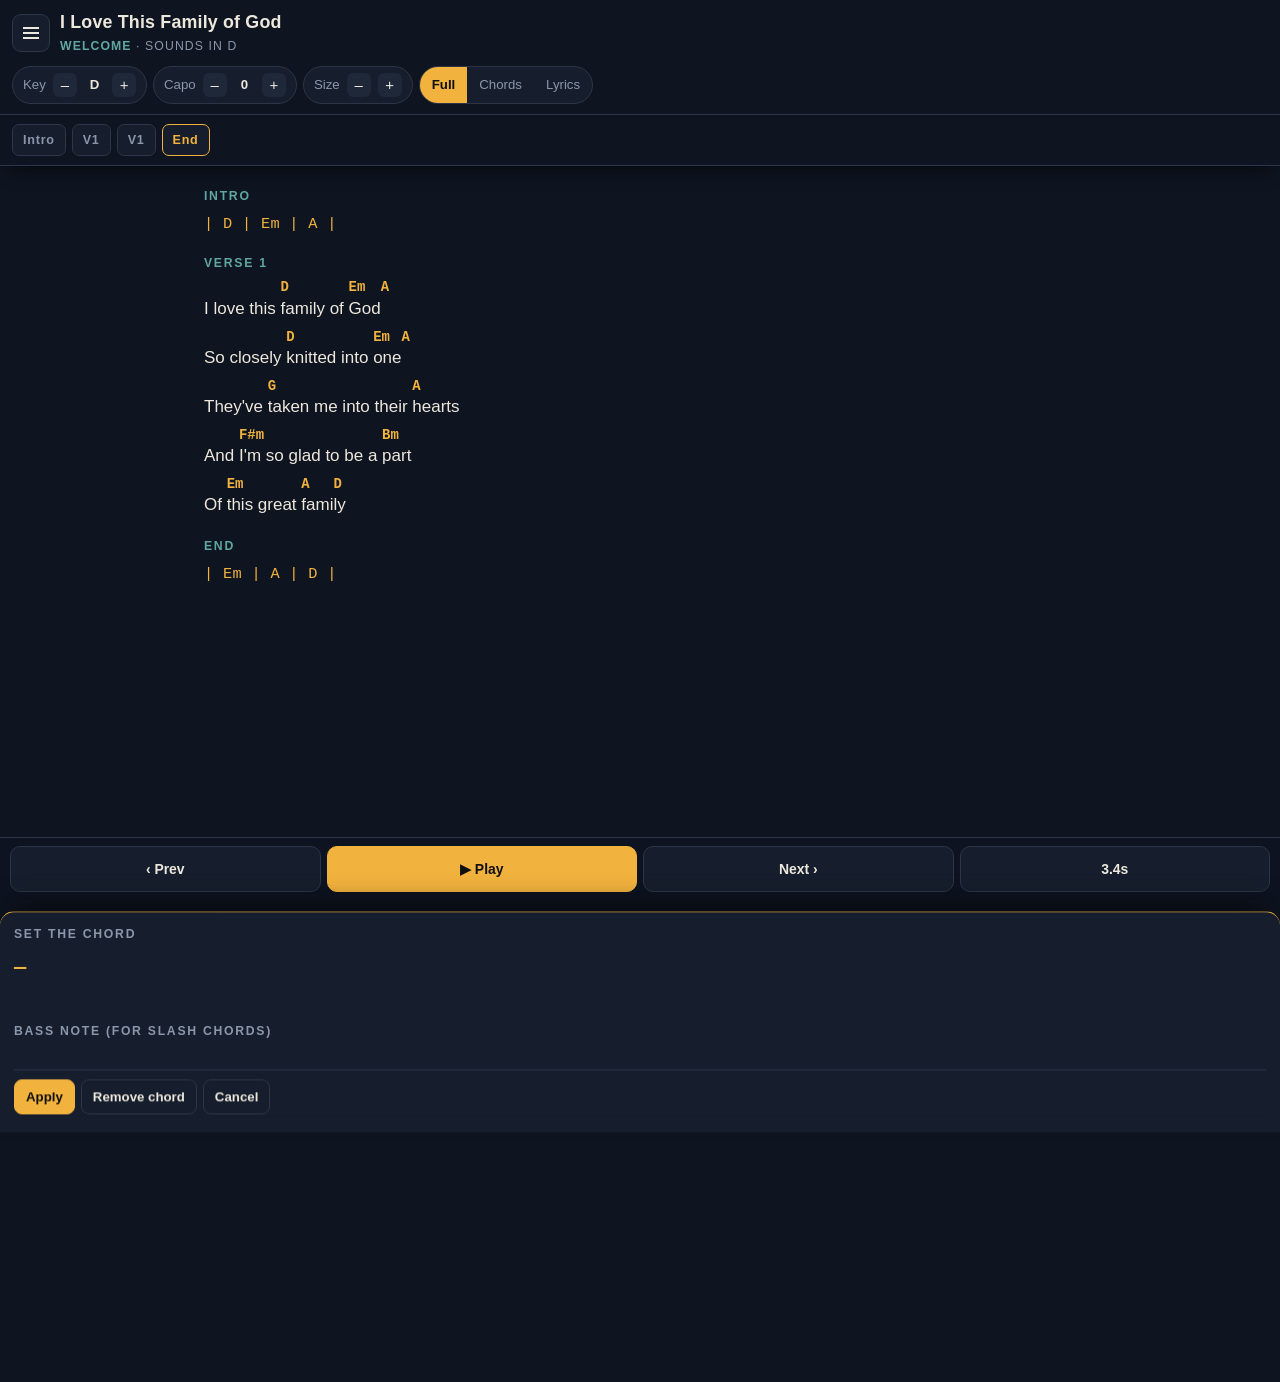
==== commit d4b9087a: "Turn on the shared book Points SYNC_URL at the church's deployed Worker, so the book is now one shar" ====
--- a/songbook/index.html
+++ b/songbook/index.html
@@ -3,7 +3,7 @@
 <head>
 <meta charset="utf-8">
 <meta name="viewport" content="width=device-width, initial-scale=1, viewport-fit=cover">
-<title>Songbook</title>
+<title>Worship Book</title>
 <meta name="theme-color" content="#0E1420">
 <style>
 :root{
@@ -140,6 +140,11 @@
 .item .n{font-weight:600;font-size:.95em}
 .item .m{font-size:.72em;color:var(--muted);letter-spacing:.08em;text-transform:uppercase;margin-top:3px}
 .drawer footer{padding:12px 16px;border-top:1px solid var(--line);font-size:.72em;color:var(--muted);line-height:1.5}
+.drawer footer b{color:var(--text)}
+.linkbtn{
+  display:inline;padding:0;margin-top:6px;background:none;border:0;
+  color:var(--cue);font-size:1em;font-weight:700;text-decoration:underline
+}
 
 @media (prefers-reduced-motion:reduce){*{transition:none!important}}
 
@@ -166,6 +171,7 @@
   padding:7px 11px;font-size:.78em;font-weight:600;color:var(--text);white-space:nowrap
 }
 .btn.go{background:var(--chord);color:#101010;border-color:var(--chord)}
+.btn.danger{border-color:var(--cue);color:var(--cue);margin-left:auto}
 .btn:active{opacity:.7}
 .ed-hint{padding:8px 12px;font-size:.74em;color:var(--muted);line-height:1.5;border-bottom:1px solid var(--line)}
 .fields{display:grid;grid-template-columns:1fr 1fr;gap:8px;padding:12px;border-bottom:1px solid var(--line)}
@@ -222,8 +228,23 @@
 body[data-edit="1"] main{padding-bottom:70vh}
 .pair,.w,.c{touch-action:manipulation}
 body[data-readonly="1"] #editToggle,
+body[data-readonly="1"] #songEdit,
 body[data-readonly="1"] #openEdit,
-body[data-readonly="1"] .drawer footer{display:none}
+body[data-readonly="1"] #setNew,
+body[data-readonly="1"] #setEdit,
+body[data-readonly="1"] .addsongs{display:none}
+.signin{
+  width:100%;border:1px solid var(--line);border-radius:9px;background:var(--panel-2);
+  color:var(--text);font-size:.78em;font-weight:700;padding:10px;margin-top:10px
+}
+.signin.on{border-color:var(--section);color:var(--section)}
+.syncdot{
+  display:inline-block;width:7px;height:7px;border-radius:50%;background:var(--muted);
+  margin-right:6px;vertical-align:middle
+}
+.syncdot[data-s="ok"]{background:var(--section)}
+.syncdot[data-s="off"]{background:var(--muted)}
+.syncdot[data-s="bad"]{background:var(--cue)}
 .sheet[data-open="1"]{transform:none}
 .sheet h3.sub{margin-top:12px}
 .sheet h3{margin:0 0 10px;font-size:.72em;letter-spacing:.14em;text-transform:uppercase;color:var(--muted)}
@@ -265,8 +286,11 @@
   box-shadow:inset 4px 0 var(--section),0 0 0 1px rgba(95,168,160,.45);
   border-radius:6px
 }
-.line.active .l{color:#fff}
 .line.active .c{color:#FFD79A}
+/* karaoke fill: the words already sung are bright, the rest stay readable */
+.line.active .l{color:#EDE7DC}
+.line.active .wd{opacity:.5;transition:opacity .1s linear,color .1s linear}
+.line.active .wd.sung{opacity:1;color:#FFF6E2}
 .setbar{display:flex;gap:6px;margin-bottom:8px}
 .setbar select{
   flex:1;min-width:0;background:var(--panel);border:1px solid var(--line);border-radius:9px;
@@ -324,6 +348,7 @@
   <input class="find" id="find" placeholder="Search songs" aria-label="Search songs">
   <div class="list" id="list"></div>
   <button class="edit-open" id="openEdit">＋ Add or edit a song</button>
+  <button class="signin" id="signBtn">Sign in as admin</button>
   <footer>Edits live on your phone until you download the file and upload it to GitHub. That upload is what everyone else sees.</footer>
 </nav>
 
@@ -337,6 +362,7 @@
     <button class="btn" id="edLoad">Load current</button>
     <button class="btn go" id="edSave">Save to book</button>
     <button class="btn go" id="edDownload">Download file</button>
+    <button class="btn danger" id="edDelete">Delete song</button>
   </div>
   <div class="fields">
     <label class="wide">Song title<input id="fTitle" placeholder="Never Once"></label>
@@ -517,7 +543,7 @@
    ============================================================ */
 const ALLOW_EDIT = true;
 
-let state={i:0,steps:0,capo:0,fs:17,step:0,line:-1};
+let state={i:0,steps:0,capo:0,fs:17,step:0,pos:-1};
 let jumping=false,jumpTimer=null,keepScroll=false;
 
 function currentSong(){return parseSong(SONGS[state.i]);}
@@ -550,7 +576,12 @@
   const steps=mapSteps(currentSong());
   if(!steps.length)return;
   state.step=Math.max(0,Math.min(steps.length-1,i));
-  paintSteps(); scrollToStep(state.step,true);
+  paintSteps();
+  /* Jumping to a section must move the SINGING there too. Scrolling alone left
+     the sung line where it was, and keepInBand promptly dragged the page back. */
+  const at=PLAY.findIndex(x=>x.step===state.step);
+  if(at>=0){state.pos=at;paintActive();return;}
+  scrollToStep(state.step,true);
 }
 /* highlight exactly ONE chip: the current step */
 function paintSteps(){
@@ -649,6 +680,7 @@
     const y=keepScroll;keepScroll=false;
     requestAnimationFrame(()=>window.scrollTo(0,y));
   }else window.scrollTo(0,0);
+  PLAY=buildPlay();paintedPos=-1;
   paintSteps();
   buildList();
 }
@@ -749,6 +781,7 @@
   }
   line.text=pairsToText(pairs);
   SONGS[state.i]=serialize(song);
+  saveLocal();
   keepScroll=window.scrollY;
   closePicker();render();
 }
@@ -902,7 +935,7 @@
         const at=arr.indexOf(t);
         if(addMode){ at<0?arr.push(t):arr.splice(at,1); }
         else if(at>=0){ arr.splice(at,1); }
-        buildList();return;
+        saveLocal();buildList();return;
       }
       openSong(i);
     };
@@ -916,7 +949,7 @@
   const name=(prompt("Name this service — a date works well, e.g. Sunday 7 Sept")||"").trim();
   if(!name)return;
   SETS.push({name,songs:[]});
-  activeSet=SETS.length-1;addMode=true;buildList();
+  activeSet=SETS.length-1;addMode=true;saveLocal();buildList();
   toast("Service created — now pick its songs");
 };
 document.getElementById("setEdit").onclick=()=>{
@@ -926,18 +959,18 @@
   if(name===null)return;
   if(!name.trim()){
     if(confirm('Delete the service "'+cur.name+'"? The songs stay in the library.')){
-      SETS.splice(activeSet,1);activeSet=-1;addMode=false;buildList();toast("Service deleted");
+      SETS.splice(activeSet,1);activeSet=-1;addMode=false;saveLocal();buildList();toast("Service deleted");
     }
     return;
   }
-  cur.name=name.trim();buildList();toast("Renamed");
+  cur.name=name.trim();saveLocal();buildList();toast("Renamed");
 };
 document.getElementById("setAdd").onclick=()=>{
   if(activeSet<0)return;
   addMode=!addMode;buildList();
 };
 function openSong(i){
-  state.i=i;state.steps=0;state.step=0;state.line=-1;
+  state.i=i;state.steps=0;state.step=0;state.pos=-1;
   state.capo=parseInt(parseSong(SONGS[i]).meta.capo||"0",10)||0;
   setPlaying(false);closeDrawer();render();
 }
@@ -955,6 +988,37 @@
 
 function songLines(){return [...document.querySelectorAll("#song .line")];}
 
+/* The page shows each section once; the arrangement decides what is actually
+   sung, and how often. PLAY is that running order flattened — one entry per
+   line per pass — so a chorus played three times is three runs through the
+   same lines, and a bridge marked x2 really is sung twice. Walking the page
+   top to bottom instead (which is what this used to do) plays every section
+   once, in the order they happen to be written. */
+let PLAY=[];
+function buildPlay(){
+  const steps=mapSteps(currentSong());
+  const out=[];
+  if(!steps.length){                       /* no arrangement written — read it straight through */
+    songLines().forEach(el=>out.push({el,step:-1,pass:0}));
+    return out;
+  }
+  steps.forEach((st,si)=>{
+    const sec=[...document.querySelectorAll(".sec")].find(e=>e.dataset.short===st.short);
+    if(!sec)return;
+    const lines=[...sec.querySelectorAll(".line")];
+    if(!lines.length)return;
+    const reps=Math.max(1,parseInt(st.rep||"1",10)||1);
+    for(let r=0;r<reps;r++)lines.forEach(el=>out.push({el,step:si,pass:r}));
+  });
+  return out.length?out:songLines().map(el=>({el,step:-1,pass:0}));
+}
+/* where in the running order does this line come next? */
+function posOfLine(el,from){
+  for(let i=Math.max(0,from);i<PLAY.length;i++)if(PLAY[i].el===el)return i;
+  for(let i=0;i<PLAY.length;i++)if(PLAY[i].el===el)return i;
+  return -1;
+}
+
 /* a long line is sung for longer than a two-word one */
 function lineDwell(el){
   const bpm=parseFloat(currentSong().meta.tempo||"")||0;
@@ -963,16 +1027,58 @@
   const n=el?el.textContent.trim().length:28;
   return base*Math.max(0.55,Math.min(1.8,n/28));
 }
+/* Split the sung line into words once, so the highlight can fill across it the
+   way a karaoke line does. Only the active line is split, and only outside edit
+   mode, which does its own splitting into tappable words. */
+function prepWords(line){
+  if(!line||line.dataset.wordy==="1"||line.classList.contains("chords-row"))return;
+  line.querySelectorAll(".pair .l").forEach(l=>{
+    const txt=l.textContent;
+    if(!txt)return;
+    l.textContent="";
+    (txt.match(/\s+|\S+/g)||[]).forEach(part=>{
+      const sp=document.createElement("span");
+      sp.textContent=part;
+      if(/\S/.test(part))sp.className="wd";
+      l.appendChild(sp);
+    });
+  });
+  line.dataset.wordy="1";
+}
+let words=[],sungCount=-1,lineStart=0,lineMs=0;
+function markWords(frac){
+  if(!words.length)return;
+  const n=Math.max(0,Math.min(words.length,Math.floor(frac*words.length)+1));
+  if(n===sungCount)return;
+  sungCount=n;
+  for(let i=0;i<words.length;i++)words[i].classList.toggle("sung",i<n);
+}
+let paintedPos=-1;
 function paintActive(){
   const prev=document.querySelector(".line.active");
-  const el=songLines()[state.line];
-  if(prev===el)return;
-  if(prev)prev.classList.remove("active");
+  const item=PLAY[state.pos];
+  const el=item&&item.el;
+  /* Keyed on the position in the running order, not the element: a one-line
+     section played twice lands on the same element twice and must still restart
+     its timing and its word fill. */
+  if(paintedPos===state.pos&&prev)return;
+  paintedPos=state.pos;
+  if(prev){prev.classList.remove("active");
+    prev.querySelectorAll(".wd.sung").forEach(w=>w.classList.remove("sung"));}
   if(el){
     el.classList.add("active");
+    if(document.body.dataset.edit!=="1")prepWords(el);
+    words=[...el.querySelectorAll(".wd")];
+    sungCount=-1;
+    lineStart=performance.now();
+    lineMs=lineDwell(el)*1000;
+    nextAt=lineStart+lineMs;
+    markWords(0);
     keepInBand(el);
-    const sec=el.closest(".sec");
-    if(sec)syncStep(sec.dataset.short);
+    /* the chip follows the running order, so the third chorus lights the third
+       chorus chip and not the first */
+    if(item.step>=0&&item.step!==state.step){state.step=item.step;paintSteps();}
+    else if(item.step<0){const sec=el.closest(".sec");if(sec)syncStep(sec.dataset.short);}
   }
 }
 /* scroll only when the sung line leaves the band — a page that moves under
@@ -1000,10 +1106,14 @@
   btn.textContent=on?"\u2759\u2759 Pause":"\u25b6 Play";
   btn.classList.toggle("go",!on);
   if(on){
-    if(state.line<0||state.line>=songLines().length)
-      state.line=lineAt(document.querySelector(".stickytop").getBoundingClientRect().height+10);
+    /* Press play and the song starts at its first line. Starting from whatever
+       was under the header meant scrolling to read ahead silently moved the
+       starting point. To begin elsewhere, tap that line first. */
+    if(state.pos<0||state.pos>=PLAY.length){
+      state.pos=0;
+      window.scrollTo({top:0,behavior:"auto"});
+    }
     paintActive();
-    nextAt=performance.now()+lineDwell(songLines()[state.line])*1000;
     rafId=requestAnimationFrame(tick);
   }else{
     if(rafId)cancelAnimationFrame(rafId);
@@ -1012,11 +1122,11 @@
 }
 function tick(t){
   if(!playing){rafId=0;return;}
+  if(lineMs>0)markWords((t-lineStart)/lineMs);
   if(t>=nextAt){
-    if(state.line>=songLines().length-1){setPlaying(false);toast("End of song");return;}
-    state.line++;
-    paintActive();
-    nextAt=t+lineDwell(songLines()[state.line])*1000;
+    if(state.pos>=PLAY.length-1){setPlaying(false);toast("End of song");return;}
+    state.pos++;
+    paintActive();          /* sets lineStart, lineMs and nextAt for the new line */
   }
   rafId=requestAnimationFrame(tick);
 }
@@ -1034,12 +1144,11 @@
   if(document.body.dataset.edit==="1")return;
   const el=e.target.closest("#song .line");
   if(!el)return;
-  const i=songLines().indexOf(el);
+  const i=posOfLine(el,state.pos);
   if(i<0)return;
-  state.line=i;
+  state.pos=i;
   document.body.classList.add("playing");   /* so the highlight shows even paused */
   paintActive();
-  if(playing)nextAt=performance.now()+lineDwell(el)*1000;
 });
 
 /* a drag means "I am reading somewhere else" — stop and let them lead */
@@ -1616,6 +1725,146 @@
 /* Services (set lists). One line, rewritten wholesale on download. */
 let SETS=[];
 
+/* ============================================================
+   SHARED COPY (optional).
+   Paste the Worker address below and the book becomes shared: everyone
+   with the link reads the same thing, and only a signed-in admin can
+   change it. Leave it empty and the app behaves exactly as before —
+   published file plus local edits on this device.
+
+   The admin password is NEVER here. It lives as a secret on the Worker,
+   because this page is public and anyone can read its source.
+   ============================================================ */
+const SYNC_URL = "https://worshipbook.jlwwc06.workers.dev";
+const TOKEN_KEY = "worshipbook.token";
+let isAdmin=false, syncState="off", pushTimer=null;
+
+const syncOn=()=>!!SYNC_URL;
+function token(){ try{ return localStorage.getItem(TOKEN_KEY)||""; }catch(e){ return ""; } }
+function setToken(t){ try{ t?localStorage.setItem(TOKEN_KEY,t):localStorage.removeItem(TOKEN_KEY); }catch(e){} }
+
+async function api(path,opts){
+  const o=Object.assign({headers:{}},opts||{});
+  o.headers["Content-Type"]="application/json";
+  const t=token(); if(t)o.headers["Authorization"]="Bearer "+t;
+  const r=await fetch(SYNC_URL.replace(/\/$/,"")+path,o);
+  const body=await r.json().catch(()=>({}));
+  return {ok:r.ok,status:r.status,body};
+}
+async function pullBook(){
+  if(!syncOn())return false;
+  try{
+    const r=await api("/book",{method:"GET"});
+    if(!r.ok||!r.body||r.body.empty||!Array.isArray(r.body.songs)||!r.body.songs.length){
+      syncState="ok";return false;
+    }
+    SONGS.length=0;r.body.songs.forEach(x=>SONGS.push(x));
+    SETS=Array.isArray(r.body.sets)?r.body.sets:[];
+    syncState="ok";
+    return true;
+  }catch(e){ syncState="bad"; return false; }   /* offline: keep whatever we have */
+}
+function pushBook(){
+  if(!syncOn()||!isAdmin)return;
+  clearTimeout(pushTimer);
+  pushTimer=setTimeout(async()=>{
+    try{
+      const r=await api("/book",{method:"POST",body:JSON.stringify({songs:SONGS,sets:SETS})});
+      if(r.ok){syncState="ok";toast("Saved for everyone");}
+      else if(r.status===401){isAdmin=false;setToken("");syncState="bad";applyRole();toast("Signed out — sign in again to save");}
+      else{syncState="bad";toast(r.body.error||"Could not save");}
+    }catch(e){ syncState="bad"; toast("No connection — saved on this device only"); }
+    paintDirty();
+  },700);
+}
+function applyRole(){
+  /* with sync on, only a signed-in admin may change anything */
+  const canEdit = syncOn() ? isAdmin : (ALLOW_EDIT||location.hash.toLowerCase().includes("edit"));
+  document.body.dataset.readonly = canEdit ? "0" : "1";
+  const b=document.getElementById("signBtn");
+  if(b){
+    b.style.display = syncOn() ? "block" : "none";
+    b.textContent = isAdmin ? "Signed in as admin — sign out" : "Sign in as admin";
+    b.classList.toggle("on",isAdmin);
+  }
+}
+async function signIn(){
+  if(isAdmin){ setToken(""); isAdmin=false; applyRole(); paintDirty(); toast("Signed out"); return; }
+  const pw=prompt("Admin password");
+  if(pw===null)return;
+  try{
+    const r=await api("/login",{method:"POST",body:JSON.stringify({password:pw})});
+    if(r.ok&&r.body.token){
+      setToken(r.body.token); isAdmin=true; applyRole(); paintDirty();
+      toast("Signed in — your changes now save for everyone");
+    } else toast(r.body.error||"That password is not right.");
+  }catch(e){ toast("Could not reach the server"); }
+}
+
+/* ============================================================
+   KEEPING WORK — this device only.
+   Everything typed here is kept in the browser so closing the tab or
+   reloading no longer throws it away. It does NOT travel to anyone else:
+   other people, and your own other devices, still see the published file
+   until it is downloaded and uploaded to GitHub.
+   ============================================================ */
+const STORE="worshipbook.v1";
+const BASE_SONGS=SONGS.slice();
+const BASE_STAMP=(()=>{                     /* what the published file contains */
+  let h=5381; const t=BASE_SONGS.join("\u0000");
+  for(let i=0;i<t.length;i++)h=((h*33)^t.charCodeAt(i))>>>0;
+  return h.toString(36)+"."+BASE_SONGS.length;
+})();
+let localDirty=false, bootNote="";
+
+function saveLocal(){
+  try{
+    localStorage.setItem(STORE,JSON.stringify({stamp:BASE_STAMP,songs:SONGS,sets:SETS,at:Date.now()}));
+    localDirty=true;
+    paintDirty();
+  }catch(e){ /* private browsing, or storage full — carry on unsaved */ }
+  pushBook();                       /* and, if shared and signed in, for everyone */
+}
+function loadLocal(){
+  let raw=null;
+  try{ raw=localStorage.getItem(STORE); }catch(e){ return; }
+  if(!raw)return;
+  let d; try{ d=JSON.parse(raw); }catch(e){ return; }
+  /* The published file wins when it changes: the master copy is the point of
+     the whole thing. Keep the older work aside rather than dropping it. */
+  if(d.stamp!==BASE_STAMP){
+    try{ localStorage.setItem(STORE+".superseded",raw); localStorage.removeItem(STORE); }catch(e){}
+    bootNote="The book was republished — your earlier changes on this device were set aside.";
+    return;
+  }
+  if(Array.isArray(d.songs)&&d.songs.length){SONGS.length=0;d.songs.forEach(x=>SONGS.push(x));}
+  if(Array.isArray(d.sets))SETS=d.sets;
+  localDirty=true;
+}
+function clearLocal(){
+  if(!confirm("Throw away every change made on this device and go back to the published book?\n\nAnything not downloaded and published will be lost."))return;
+  try{ localStorage.removeItem(STORE); }catch(e){}
+  location.reload();
+}
+function paintDirty(){
+  const f=document.querySelector(".drawer footer");
+  if(!f)return;
+  const dot='<span class="syncdot" data-s="'+(syncOn()?syncState:"off")+'"></span>';
+  if(syncOn()){
+    f.innerHTML=dot+(isAdmin
+      ? 'Signed in. Changes save for <b>everyone on this link</b>.'
+      : (syncState==="bad"
+         ? 'Cannot reach the shared book — showing the last copy on this device.'
+         : 'Read only. Sign in as admin to make changes.'));
+  }else{
+    f.innerHTML=localDirty
+      ? 'Saved on this device. <b>Other people still see the published book</b> — press Download file and send it on. <button class="linkbtn" id="resetLocal">Discard my changes</button>'
+      : 'Changes are kept on this device. To reach everyone else, download the file and upload it to GitHub.';
+  }
+  const r=document.getElementById("resetLocal");
+  if(r)r.onclick=clearLocal;
+}
+
 /* ---------- keep the map honest while you scroll ---------- */
 let ticking=false;
 window.addEventListener("scroll",()=>{
@@ -1786,6 +2035,29 @@
   toast("Converted — check the order below");
 });
 
+document.getElementById("edDelete").onclick=()=>{
+  const title=(F("fTitle").value||"").trim()||parseSong(SONGS[state.i]).meta.title||"this song";
+  const at=SONGS.findIndex(x=>(x.match(/\{title:\s*([^}]*)\}/)||[])[1]===title);
+  if(at<0){toast("That song is not in the book yet");return;}
+  const inSets=SETS.filter(st=>st.songs.includes(title)).map(st=>st.name);
+  /* say exactly what is about to go, and where else it is used */
+  const warn='Delete "'+title+'" from the book?\n\n'+
+    (inSets.length?'It is also in: '+inSets.join(', ')+'.\n\n':'')+
+    'This cannot be undone here. It only becomes permanent for everyone once the file is downloaded and published.';
+  if(!confirm(warn))return;
+  SONGS.splice(at,1);
+  SETS.forEach(st=>{const i=st.songs.indexOf(title);if(i>=0)st.songs.splice(i,1);});
+  if(!SONGS.length){SONGS.push("{title: New song}\n{key: C}\n{capo: 0}\n{map: V1}\n{section: Verse 1}\n");}
+  state.i=Math.max(0,Math.min(SONGS.length-1,state.i>at?state.i-1:state.i));
+  state.steps=0;state.step=0;state.pos=-1;
+  state.capo=parseInt(parseSong(SONGS[state.i]).meta.capo||"0",10)||0;
+  setPlaying(false);
+  ed.dataset.open="0";
+  saveLocal();
+  render();
+  toast("Deleted "+title);
+};
+
 document.getElementById("edSave").onclick=()=>{
   const t=assemble();
   const title=F("fTitle").value.trim();
@@ -1793,6 +2065,7 @@
   const at=SONGS.findIndex(s=>(s.match(/\{title:\s*([^}]*)\}/)||[])[1]===title);
   if(at>-1){SONGS[at]=t;state.i=at;toast("Updated "+title);}
   else{SONGS.push(t);state.i=SONGS.length-1;toast("Added "+title);}
+  saveLocal();
   const into=parseInt(F("fSet").value,10);
   if(into>=0&&SETS[into]&&!SETS[into].songs.includes(title)){
     SETS[into].songs.push(title);
@@ -1910,12 +2183,28 @@
   clearTimeout(chipTimer);chipTimer=setTimeout(refreshMapChips,400);
 });
 
-const canEdit = ALLOW_EDIT || location.hash.toLowerCase().includes("edit");
-if(!canEdit)document.body.dataset.readonly="1";
-
-state.capo=parseInt(parseSong(SONGS[0]).meta.capo||"0",10)||0;
-showDwell();
-render();
+document.getElementById("signBtn").onclick=signIn;
+
+(async function boot(){
+  if(syncOn()){
+    isAdmin=!!token();
+    const got=await pullBook();
+    if(!got)loadLocal();                 /* offline or empty server: fall back */
+    if(isAdmin){                          /* confirm the token still stands */
+      try{const w=await api("/whoami",{method:"GET"});isAdmin=!!(w.ok&&w.body.admin);}
+      catch(e){}
+      if(!isAdmin)setToken("");
+    }
+  }else{
+    loadLocal();
+  }
+  applyRole();
+  state.capo=parseInt(parseSong(SONGS[0]).meta.capo||"0",10)||0;
+  showDwell();
+  render();
+  paintDirty();
+  if(bootNote)setTimeout(()=>toast(bootNote),600);
+})();
 </script>
 </body>
 </html>
